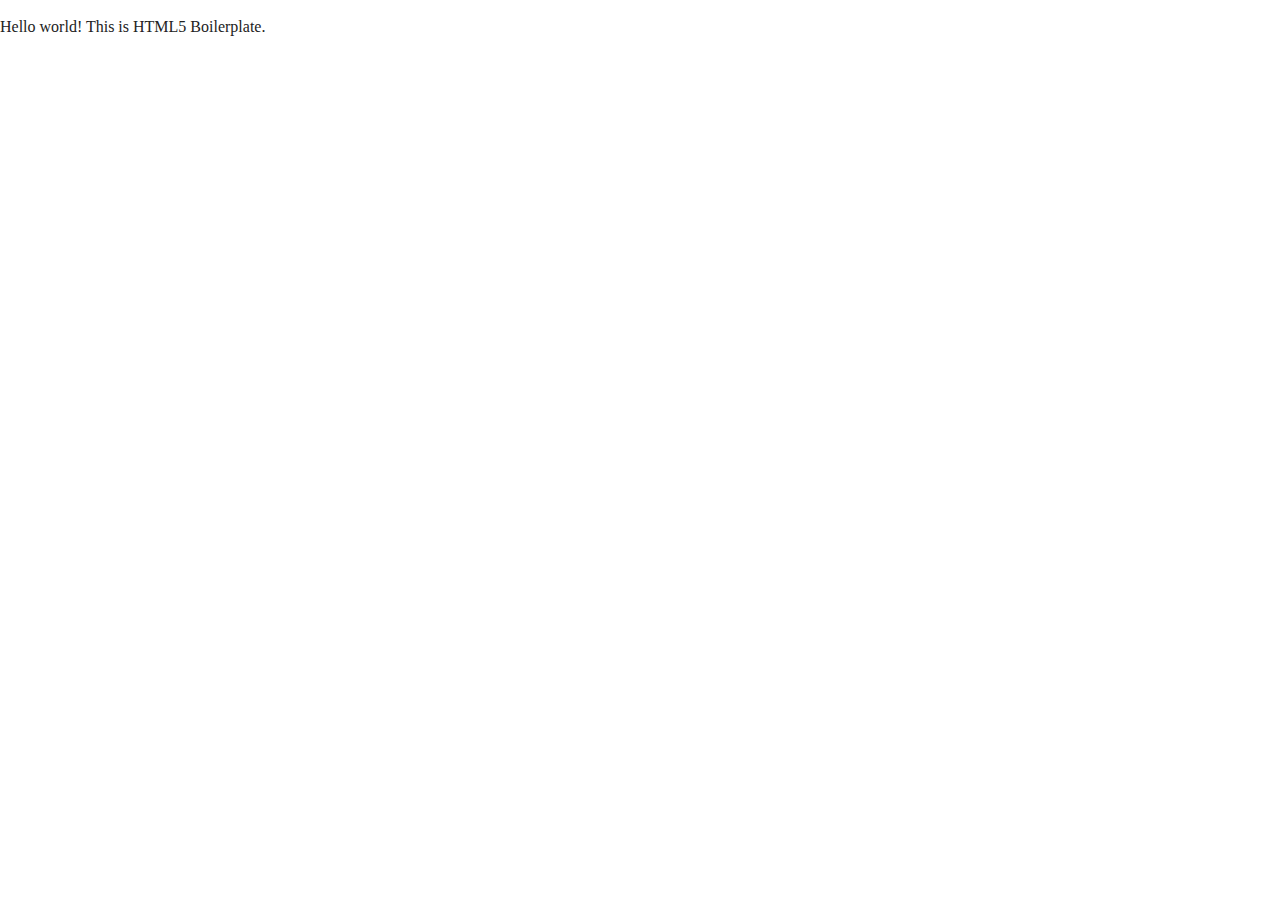
==== index.html @ b01b0949 "My Resposive Website project" ====
<!doctype html>
<html class="no-js" lang="">

<head>
  <meta charset="utf-8">
  <title></title>
  <meta name="description" content="">
  <meta name="viewport" content="width=device-width, initial-scale=1">

  <meta property="og:title" content="">
  <meta property="og:type" content="">
  <meta property="og:url" content="">
  <meta property="og:image" content="">

  <link rel="manifest" href="site.webmanifest">
  <link rel="apple-touch-icon" href="icon.png">
  <!-- Place favicon.ico in the root directory -->

  <link rel="stylesheet" href="css/normalize.css">
  <link rel="stylesheet" href="css/main.css">

  <meta name="theme-color" content="#fafafa">
</head>

<body>

  <!-- Add your site or application content here -->
  <p>Hello world! This is HTML5 Boilerplate.</p>
  <script src="js/vendor/modernizr-3.11.2.min.js"></script>
  <script src="js/plugins.js"></script>
  <script src="js/main.js"></script>

  <!-- Google Analytics: change UA-XXXXX-Y to be your site's ID. -->
  <script>
    window.ga = function () { ga.q.push(arguments) }; ga.q = []; ga.l = +new Date;
    ga('create', 'UA-XXXXX-Y', 'auto'); ga('set', 'anonymizeIp', true); ga('set', 'transport', 'beacon'); ga('send', 'pageview')
  </script>
  <script src="https://www.google-analytics.com/analytics.js" async></script>
</body>

</html>
---- css/main.css ----
/*! HTML5 Boilerplate v8.0.0 | MIT License | https://html5boilerplate.com/ */

/* main.css 2.1.0 | MIT License | https://github.com/h5bp/main.css#readme */
/*
 * What follows is the result of much research on cross-browser styling.
 * Credit left inline and big thanks to Nicolas Gallagher, Jonathan Neal,
 * Kroc Camen, and the H5BP dev community and team.
 */

/* ==========================================================================
   Base styles: opinionated defaults
   ========================================================================== */

html {
  color: #222;
  font-size: 1em;
  line-height: 1.4;
}

/*
 * Remove text-shadow in selection highlight:
 * https://twitter.com/miketaylr/status/12228805301
 *
 * Vendor-prefixed and regular ::selection selectors cannot be combined:
 * https://stackoverflow.com/a/16982510/7133471
 *
 * Customize the background color to match your design.
 */

::-moz-selection {
  background: #b3d4fc;
  text-shadow: none;
}

::selection {
  background: #b3d4fc;
  text-shadow: none;
}

/*
 * A better looking default horizontal rule
 */

hr {
  display: block;
  height: 1px;
  border: 0;
  border-top: 1px solid #ccc;
  margin: 1em 0;
  padding: 0;
}

/*
 * Remove the gap between audio, canvas, iframes,
 * images, videos and the bottom of their containers:
 * https://github.com/h5bp/html5-boilerplate/issues/440
 */

audio,
canvas,
iframe,
img,
svg,
video {
  vertical-align: middle;
}

/*
 * Remove default fieldset styles.
 */

fieldset {
  border: 0;
  margin: 0;
  padding: 0;
}

/*
 * Allow only vertical resizing of textareas.
 */

textarea {
  resize: vertical;
}

/* ==========================================================================
   Author's custom styles
   ========================================================================== */

/* ==========================================================================
   Helper classes
   ========================================================================== */

/*
 * Hide visually and from screen readers
 */

.hidden,
[hidden] {
  display: none !important;
}

/*
 * Hide only visually, but have it available for screen readers:
 * https://snook.ca/archives/html_and_css/hiding-content-for-accessibility
 *
 * 1. For long content, line feeds are not interpreted as spaces and small width
 *    causes content to wrap 1 word per line:
 *    https://medium.com/@jessebeach/beware-smushed-off-screen-accessible-text-5952a4c2cbfe
 */

.sr-only {
  border: 0;
  clip: rect(0, 0, 0, 0);
  height: 1px;
  margin: -1px;
  overflow: hidden;
  padding: 0;
  position: absolute;
  white-space: nowrap;
  width: 1px;
  /* 1 */
}

/*
 * Extends the .sr-only class to allow the element
 * to be focusable when navigated to via the keyboard:
 * https://www.drupal.org/node/897638
 */

.sr-only.focusable:active,
.sr-only.focusable:focus {
  clip: auto;
  height: auto;
  margin: 0;
  overflow: visible;
  position: static;
  white-space: inherit;
  width: auto;
}

/*
 * Hide visually and from screen readers, but maintain layout
 */

.invisible {
  visibility: hidden;
}

/*
 * Clearfix: contain floats
 *
 * For modern browsers
 * 1. The space content is one way to avoid an Opera bug when the
 *    `contenteditable` attribute is included anywhere else in the document.
 *    Otherwise it causes space to appear at the top and bottom of elements
 *    that receive the `clearfix` class.
 * 2. The use of `table` rather than `block` is only necessary if using
 *    `:before` to contain the top-margins of child elements.
 */

.clearfix::before,
.clearfix::after {
  content: " ";
  display: table;
}

.clearfix::after {
  clear: both;
}

/* ==========================================================================
   EXAMPLE Media Queries for Responsive Design.
   These examples override the primary ('mobile first') styles.
   Modify as content requires.
   ========================================================================== */

@media only screen and (min-width: 35em) {
  /* Style adjustments for viewports that meet the condition */
}

@media print,
  (-webkit-min-device-pixel-ratio: 1.25),
  (min-resolution: 1.25dppx),
  (min-resolution: 120dpi) {
  /* Style adjustments for high resolution devices */
}

/* ==========================================================================
   Print styles.
   Inlined to avoid the additional HTTP request:
   https://www.phpied.com/delay-loading-your-print-css/
   ========================================================================== */

@media print {
  *,
  *::before,
  *::after {
    background: #fff !important;
    color: #000 !important;
    /* Black prints faster */
    box-shadow: none !important;
    text-shadow: none !important;
  }

  a,
  a:visited {
    text-decoration: underline;
  }

  a[href]::after {
    content: " (" attr(href) ")";
  }

  abbr[title]::after {
    content: " (" attr(title) ")";
  }

  /*
   * Don't show links that are fragment identifiers,
   * or use the `javascript:` pseudo protocol
   */
  a[href^="#"]::after,
  a[href^="javascript:"]::after {
    content: "";
  }

  pre {
    white-space: pre-wrap !important;
  }

  pre,
  blockquote {
    border: 1px solid #999;
    page-break-inside: avoid;
  }

  /*
   * Printing Tables:
   * https://web.archive.org/web/20180815150934/http://css-discuss.incutio.com/wiki/Printing_Tables
   */
  thead {
    display: table-header-group;
  }

  tr,
  img {
    page-break-inside: avoid;
  }

  p,
  h2,
  h3 {
    orphans: 3;
    widows: 3;
  }

  h2,
  h3 {
    page-break-after: avoid;
  }
}
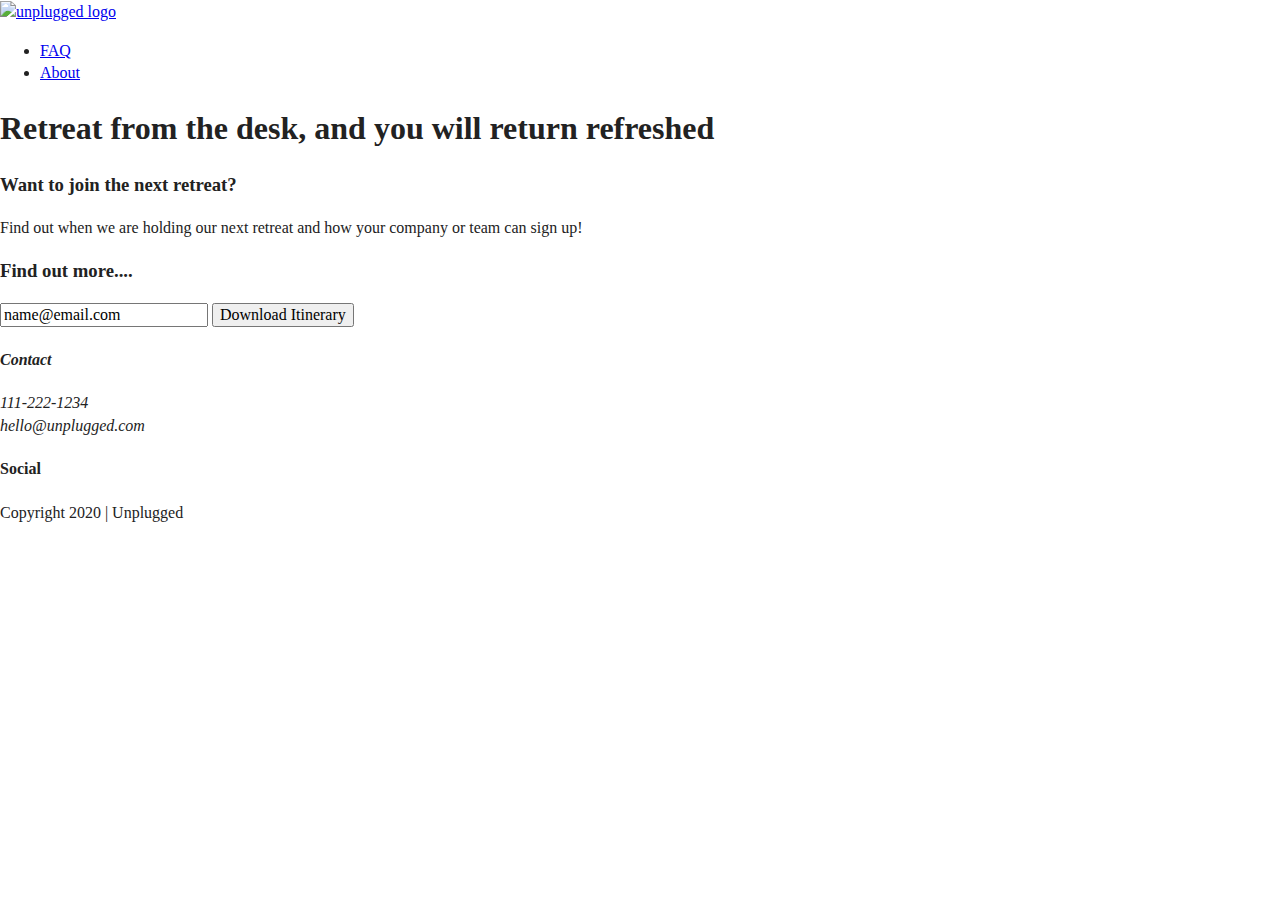
==== commit 0ac33005: "Coding my half of homepage project" ====
--- a/index.html
+++ b/index.html
@@ -25,7 +25,70 @@
 <body>
 
   <!-- Add your site or application content here -->
-  <p>Hello world! This is HTML5 Boilerplate.</p>
+<header>
+  <div class="content-wrapper">
+    <a href="#"><img src="" alt="unplugged logo"></a>
+    <div class="header-divider"></div> <!--Navigation Divider-->
+    <nav>
+      <ul>
+        <li><a href="faq/index.html" target="_blank">FAQ</a></li>
+        <li><a href="about/index.html" target="_blank">About</a></li>
+      </ul>
+    </nav>
+  </div>
+
+</header>
+
+<main> <!-- main wrapper-->
+
+  <section class="hero-area">
+    <div class="content-wrapper">
+      <h1>Retreat from the desk, and you will return refreshed</h1>
+    </div>
+  </section>
+
+    <aside>
+      <div class="content-wrapper">
+        <div class="form-description">
+          <h3>Want to join the next retreat?</h3>
+          <p>Find out when we are holding our next retreat and how your company or team can sign up!</p>
+        </div>
+        <div class="form">
+          <h3>Find out more....</h3>
+          <input type="text" name="" value="name@email.com">
+          <input type="button" value="Download Itinerary">
+        </div>
+      </div>
+
+    </aside>
+  
+</main>
+
+<footer>
+  <div class="content-wrapper">
+    <div class="footer-content">
+      <address class="contact">
+        <h4>Contact</h4>
+        <p>111-222-1234<br>hello@unplugged.com</p>
+      </address>
+      <div class="social">
+        <h4>Social</h4>
+        <div class="social-icons">
+          <p><a href="https://www.facebook.com/yoursite" target="_blank"></a></p>
+          <p><a href="https://www.twitter.com/yoursite" target="_blank"></a></p>
+          <p><a href="https://www.instagram.com/yoursite" target="_blank"></a></p>          
+                <!--other social links here-->
+        </div>
+      </div>
+    </div> <!--footer contents ends-->
+  </div> <!--footer content-wrapper ends-->
+
+  <div class="copyright">
+    <p>Copyright 2020 | Unplugged</p>
+  </div>
+
+</footer>
+  
   <script src="js/vendor/modernizr-3.11.2.min.js"></script>
   <script src="js/plugins.js"></script>
   <script src="js/main.js"></script>
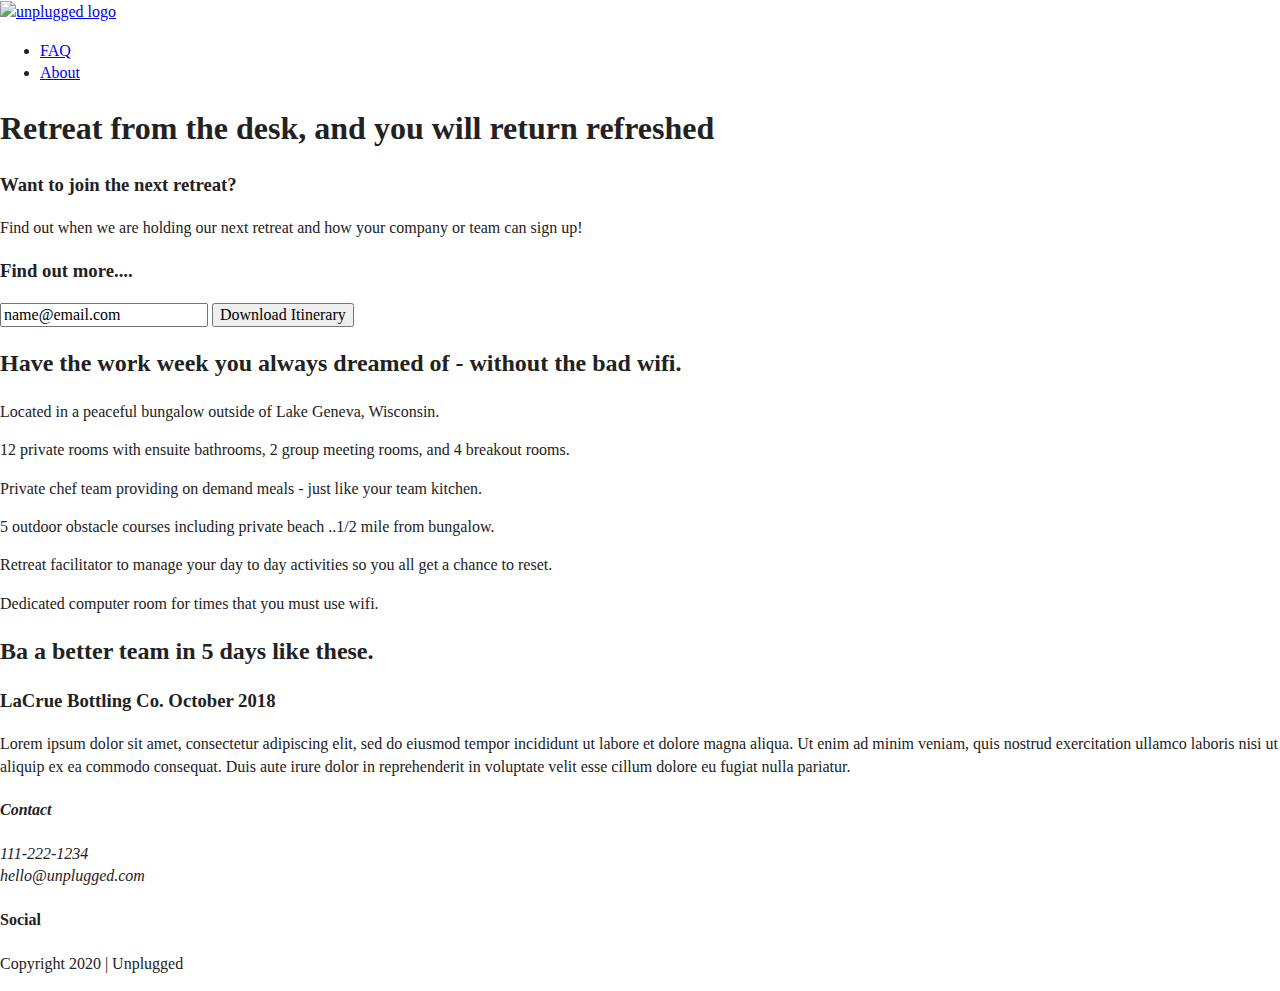
==== commit cc773bb9: "Completing coding html homepage" ====
--- a/index.html
+++ b/index.html
@@ -59,10 +59,67 @@
           <input type="button" value="Download Itinerary">
         </div>
       </div>
+    </aside>
+         <!--add features contents here-->
+    <section class="features">
+      <div class="content-wrapper">
+        <h2>Have the work week you always dreamed of - without the bad wifi.</h2>
+        <div class="features-items">
+          <article>
+            <p class="fontawesome-icon"></p>
+            <p class="features-item-description">
+              Located in a peaceful bungalow outside of Lake Geneva, Wisconsin.
+            </p>
+          </article>
+          <article>
+            <p class="fontawesome-icon"></p>
+            <p class="features-item-description">
+              12 private rooms with ensuite bathrooms, 2 group meeting rooms, and 4 breakout rooms.
+            </p>
+          </article>
+          <article>
+            <p class="fontawesome-icon"></p>
+            <p class="features-item-description">
+              Private chef team providing on demand meals - just like your team kitchen.
+            </p>
+          </article>
+          <article>
+            <p class="fontawesome-icon"></p>
+            <p class="features-item-description">
+              5 outdoor obstacle courses including private beach ..1/2 mile from bungalow.
+            </p>
+          </article>
+          <article>
+            <p class="fontawesome-icon"></p>
+            <p class="features-item-description">
+              Retreat facilitator to manage your day to day activities so you all get a chance to reset.
+            </p>
+          </article>
+          <article>
+            <p class="fontawesome-icon"></p>
+            <p class="features-item-description">
+              Dedicated computer room for times that you must use wifi.
+            </p>
+          </article>
+        </div>
+      </div>
+    </section>
 
-    </aside>
+    <section class="reviews">
+      <div class="content-wrapper">
+        <h2>Ba a better team in 5 days like these.</h2>
+        <article>
+          <div>
+            <h3>LaCrue Bottling Co. October 2018</h3>
+            <p>
+              Lorem ipsum dolor sit amet, consectetur adipiscing elit, sed do eiusmod tempor incididunt ut labore et dolore magna aliqua. Ut enim ad minim veniam, quis nostrud exercitation ullamco laboris nisi ut aliquip ex ea commodo consequat. Duis aute irure dolor in reprehenderit in voluptate velit esse cillum dolore eu fugiat nulla pariatur.
+            </p>
+          </div>
+        </article>
+      </div>
+    </section>
   
-</main>
+</main> <!--End of Main Wrapper-->
 
 <footer>
   <div class="content-wrapper">
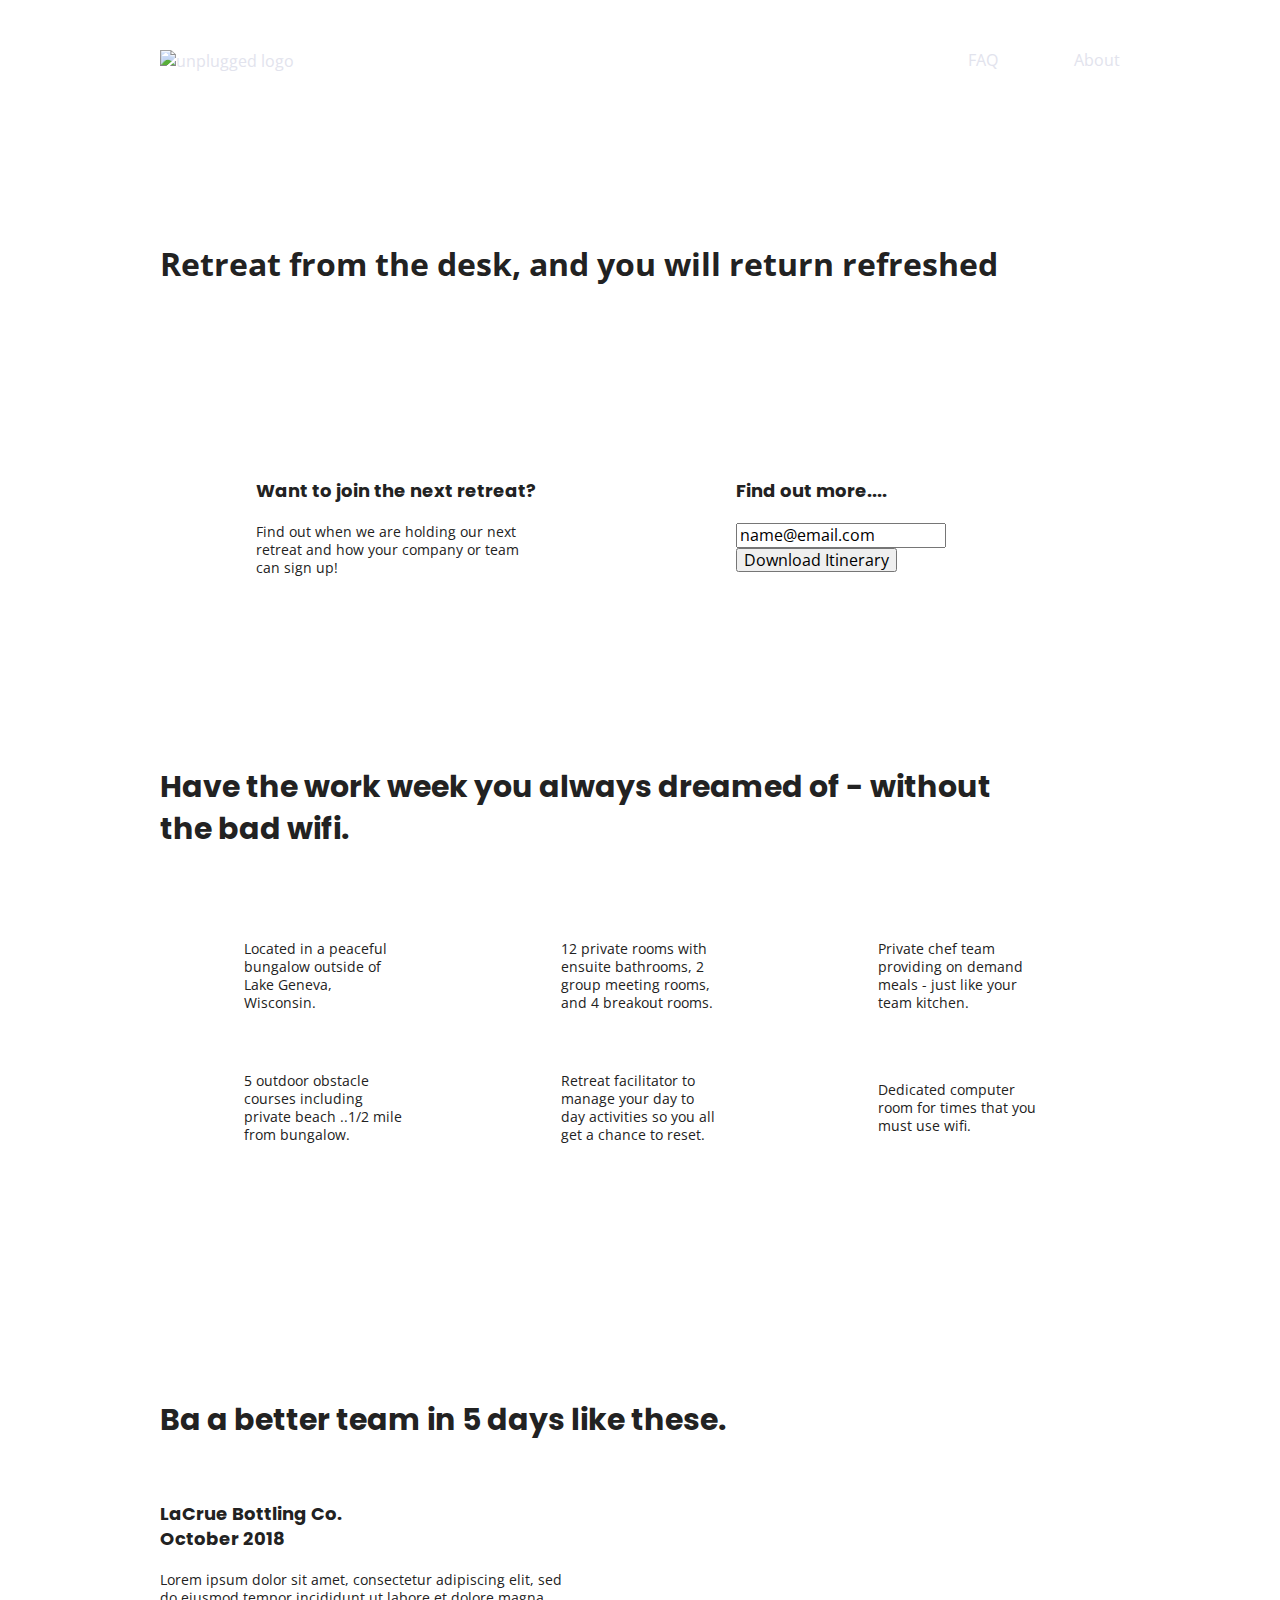
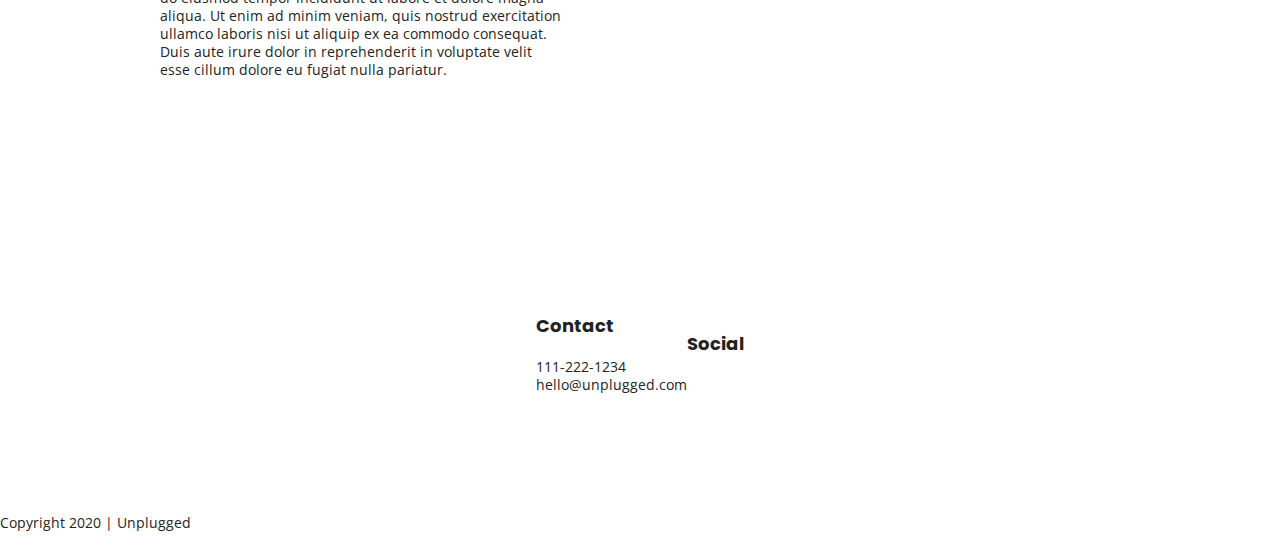
==== commit be1bedae: "Implementing general styles in css" ====
--- a/index.html
+++ b/index.html
@@ -18,6 +18,8 @@
 
   <link rel="stylesheet" href="css/normalize.css">
   <link rel="stylesheet" href="css/main.css">
+  <!-- Google Fonts -->
+  <link href="https://fonts.googleapis.com/css?family=Open+Sans:400,700|Poppins:500,700" rel="stylesheet">
 
   <meta name="theme-color" content="#fafafa">
 </head>
--- a/css/main.css
+++ b/css/main.css
@@ -86,7 +86,234 @@
 /* ==========================================================================
    Author's custom styles
    ========================================================================== */
-
+   /* General Styles */
+ 
+html {
+	font-size: 16px;
+}
+ 
+body {
+  font-size: 1em;
+  font-family: 'Open Sans', sans-serif;
+  text-align: left;
+}
+ 
+ul, 
+ol {
+  list-style-type: none;
+}
+ 
+a {
+  color: #e2e3ed;
+  text-decoration: none;
+}
+ 
+h2 {
+  font-family: 'Poppins', sans-serif;
+  font-size: 1.875em;
+}
+ 
+h3, 
+h4 {
+  font-family: 'Poppins', sans-serif;
+  margin: 20px 0;
+  font-size: 1.125em;
+}
+ 
+p {
+  font-size: .875em;
+  line-height: 1.285;
+}
+  
+address {
+ font-style: normal;
+}
+   .content-wrapper {
+     width: 90%;
+     margin: 50px 0;
+   }
+  /*------Base Header - Footer Styles-------*/
+  header,
+  footer {
+    display: flex;
+    justify-content: center;
+    align-items: center;
+    flex-flow: row wrap;
+  }
+  header {
+    padding: 15px 0;
+  }
+  
+  
+    /*Header styles */
+    
+  header .content-wrapper {
+    display: flex;
+    justify-content: center;
+    align-items: center;
+    flex-flow: row wrap;
+    margin: 0;
+  }
+  
+   .header-divider{
+    
+    width: 100%;
+    height: 1px;
+    margin: 10px 0 20px 0;
+  }
+
+ 
+  
+  header nav {
+    display: flex;
+    justify-content: space-around;
+    align-items: center;
+    flex-flow: row wrap;
+    width: 60%;
+
+  }
+
+  header nav ul{
+    display: flex;
+    justify-content: space-around;
+    width: 100%;
+    
+
+  }
+
+  footer {
+    flex-direction: column;
+  }
+  
+  footer p {
+    margin: 0;
+  }
+  
+  footer .content-wrapper {
+    width: 55%;
+    margin: 50px 0;
+  }
+  
+  footer .contact {
+    margin-bottom: 50px;
+  }
+  
+  footer .social-icons {
+    display: flex;
+    justify-content: space-around;
+    align-items: center;
+  }
+  
+  footer .social-icons p {
+    display: flex;
+    justify-content: center;
+    align-items: center;
+  }
+  
+  footer .copyright {
+    margin: 20px 0;
+  }
+
+  /*-------------Mobile Styles -Homepage -----------*/
+  /*Hero Area* (main)*/
+  .hero-area{
+    display: flex;
+    justify-content: center;
+    flex-flow: row wrap;
+  }
+/*Aside*/
+  
+  aside {
+    display: flex;
+    justify-content: center;
+    align-items: center;
+    flex-flow: row wrap;
+  }
+  /*Features*/
+.features{
+  display: flex;
+  justify-content: center;  
+  flex-flow: row wrap;
+}
+.features h2 {
+  margin-bottom: 60px;
+}
+
+.features article {
+  width: 63%;
+  margin: 30px 0;
+}
+.features .features-items{
+  display: flex;
+  justify-content: center;
+  align-items: center;
+  flex-flow: row wrap;
+}
+.features p {
+  margin: 0;
+}
+          /*Reviews*/
+.reviews{
+  display: flex;
+  justify-content: center;
+  align-items: center;
+  flex-flow: row wrap;
+}
+.reviews h2 {
+  margin-bottom: 40px;
+}
+
+.reviews h3 {
+  width: 55%;
+  margin: 20px 0;
+}
+  
+  /* ==========================================================================
+   About Page
+   ========================================================================== */
+
+.mission {
+  display: flex;
+  justify-content: center;
+  align-items: center;
+  flex-flow: row wrap;
+}
+
+.contact-section {
+  display: flex;
+  justify-content: center;
+  align-items: center;
+  flex-flow: row wrap;
+}
+.contact-content p {
+  margin: 0;
+}
+/* ==========================================================================
+   FAQ Page
+   ========================================================================== */
+
+.faq {
+  display: flex;
+  justify-content: center;
+  align-items: center;
+  flex-flow: row wrap;
+  width: 0%;
+}
+
+.faq .content-wrapper {
+  display: flex;
+  justify-content: center;
+  align-items: center;
+  flex-flow: row wrap;
+  margin: 50px 0 0 0 ;
+}
+.faq h2 {
+  margin-bottom: 40px;
+}
+
+.faq-content {
+  margin-bottom: 50px;
+}
 /* ==========================================================================
    Helper classes
    ========================================================================== */
@@ -175,16 +402,195 @@
    Modify as content requires.
    ========================================================================== */
 
-@media only screen and (min-width: 35em) {
-  /* Style adjustments for viewports that meet the condition */
-}
-
-@media print,
-  (-webkit-min-device-pixel-ratio: 1.25),
-  (min-resolution: 1.25dppx),
-  (min-resolution: 120dpi) {
-  /* Style adjustments for high resolution devices */
-}
+@media only screen and (min-width: 768px){
+  /*Tablet styles here*/
+  .content-wrapper {
+    max-width: 640px;
+    margin: 100px 0;
+}
+
+/* Header */
+
+header {
+   justify-content: space-around;
+   padding: 33px 0;
+}
+
+header .content-wrapper {
+    width:100%;
+    justify-content: space-between;
+}
+
+header nav {
+    width: 20%;
+    
+}
+
+header nav ul {
+  justify-content: space-between;
+}
+
+.header-divider {
+    display: none;
+}
+
+/* Hero Area */
+
+/* Aside */
+aside .content-wrapper {
+    margin: 50px 0;
+    display: flex;
+    justify-content: center;
+    flex-flow: row wrap;
+}
+
+aside .content-wrapper .form-description,
+aside .content-wrapper .form {        
+    width: 40%;         
+    margin: 0;
+}
+
+/* Features */
+
+.features article {
+  display: flex;
+  justify-content: center;
+  align-items: center;
+  flex-flow: row wrap;
+  flex-basis: 50%;
+}
+
+.features .features-item-description {
+    width: 50%;
+}
+
+/* Reviews */
+.reviews article {
+  display: flex;
+  justify-content: space-between;
+}
+
+.reviews article div {
+    width: 49%;        
+}
+
+/* Footer */
+footer .content-wrapper {
+    width: 65%;
+    margin: 100px 0;
+}
+
+.footer-content {
+    display: flex;
+    justify-content: center;
+    align-items: center;
+}
+
+footer .contact {
+    margin-bottom: 0;
+}
+
+footer .copyright {
+    width:100%;
+ }
+
+/* ==========================================================================
+     About Page
+     ========================================================================== */
+  
+     .mission-content {
+      display: flex;
+      justify-content: space-between;
+      align-items: center;
+      padding-top: 20px
+    }
+  
+    .mission-content p {
+      width: 45%;
+    }
+  
+    .contact-section .content-wrapper h2 {
+      width: 80%;
+    }
+  
+    .contact-content {
+      display: flex;
+      justify-content: space-between;
+      align-items: flex-start;
+    }
+  
+    /* ==========================================================================
+     FAQ Page
+     ========================================================================== */
+  
+    .faq .content-wrapper {
+      justify-content: space-between;
+    }
+  
+    .faq-content {
+      flex-basis: 45%;
+    }
+  
+    .faq h2 {
+      width: 100%;
+    }
+  }
+
+
+
+@media only screen and (min-width: 1200px){
+  /*Desktop styles here*/
+  .content-wrapper {
+    max-width: 960px;
+}
+
+/* Hero */
+.hero-area h1 {
+   width: 60;
+}
+
+/* Aside */
+aside .content-wrapper {
+   justify-content:space-around;
+}
+
+aside .content-wrapper .form-description,
+aside .content-wrapper .form {
+   width:30%;
+}
+
+/* Features */
+.features h2 {
+   width: 90%;
+}
+
+.features article {
+   flex-basis: 33%;
+}
+
+/* Reviews */ 
+.reviews article div {
+   width: 42%;
+}
+
+
+/* ==========================================================================
+  About Page
+  ========================================================================== */
+
+  .mission h2,
+  .contact-section .content-wrapper h2 {
+      width: 95%;
+  }
+
+  /* ==========================================================================
+  FAQ Page
+  ========================================================================== */
+  .faq h2 {
+    width: 100%;
+  }
+}
+
 
 /* ==========================================================================
    Print styles.
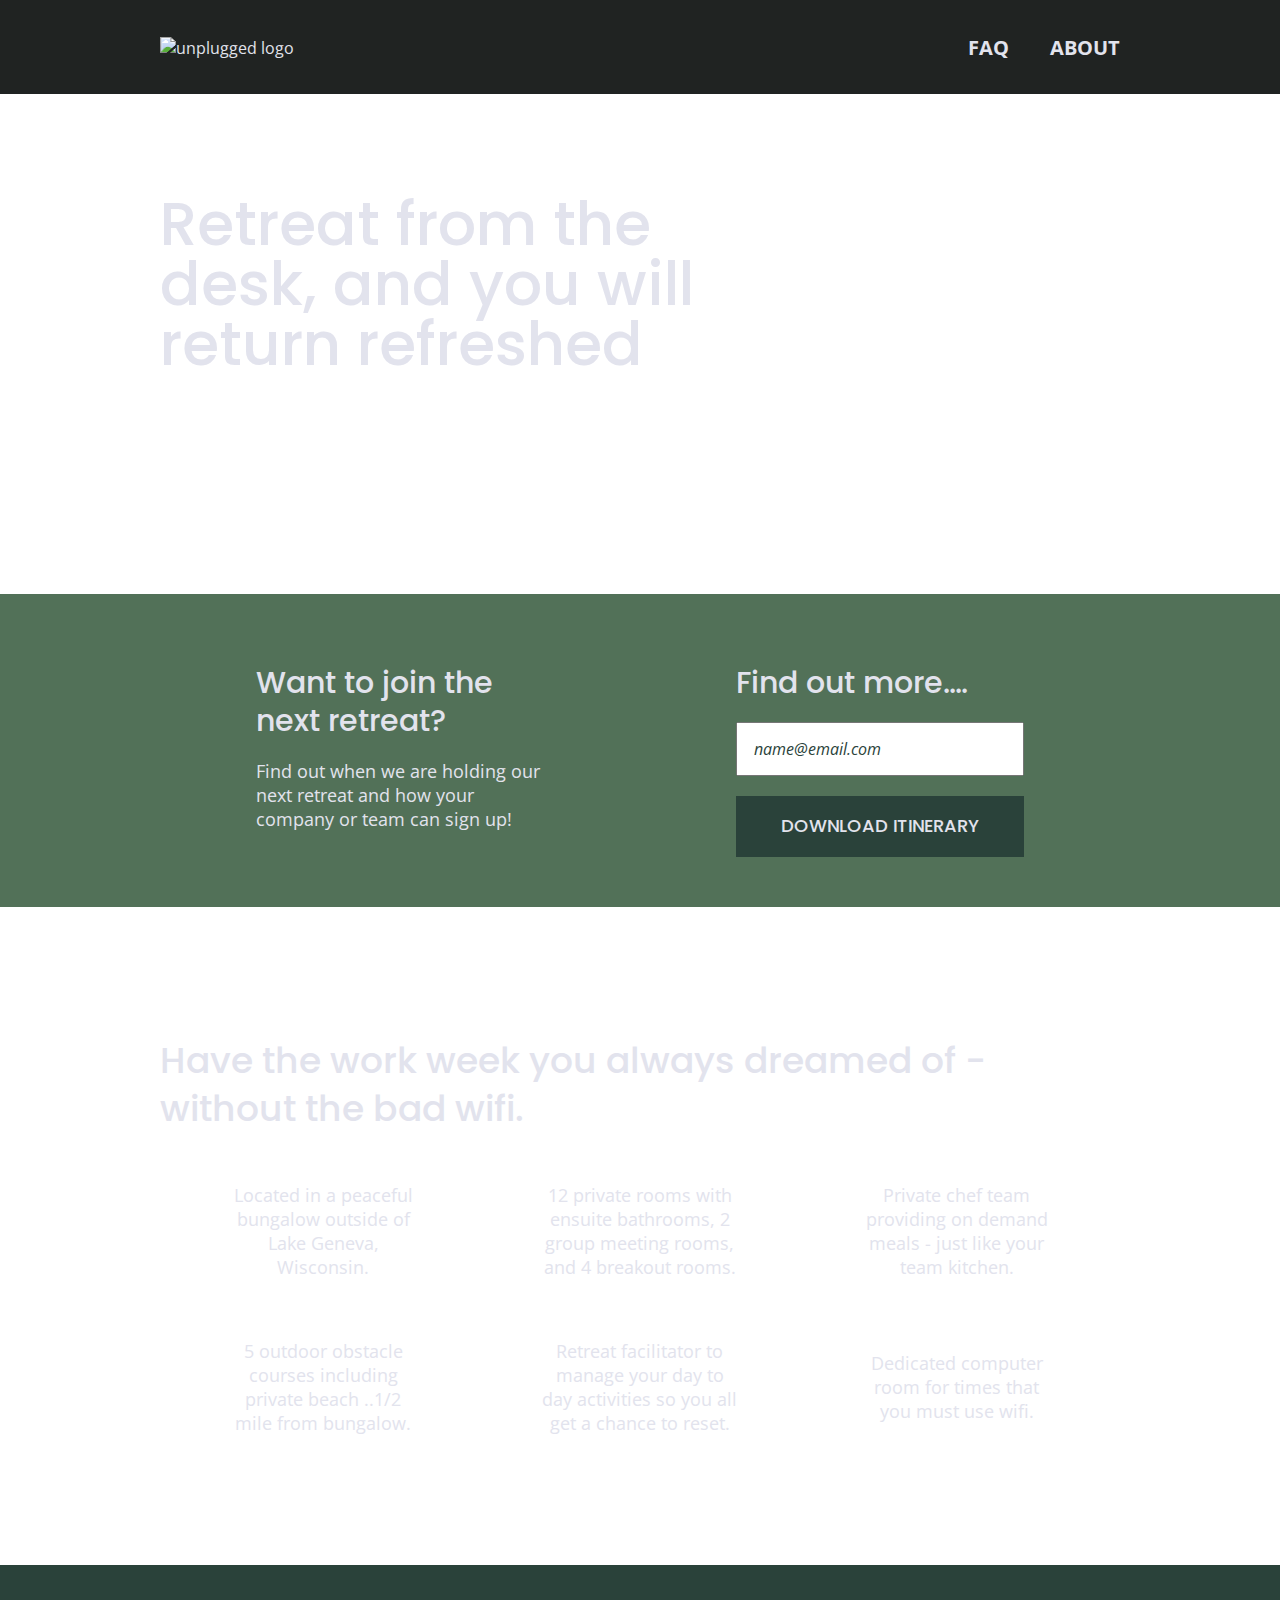
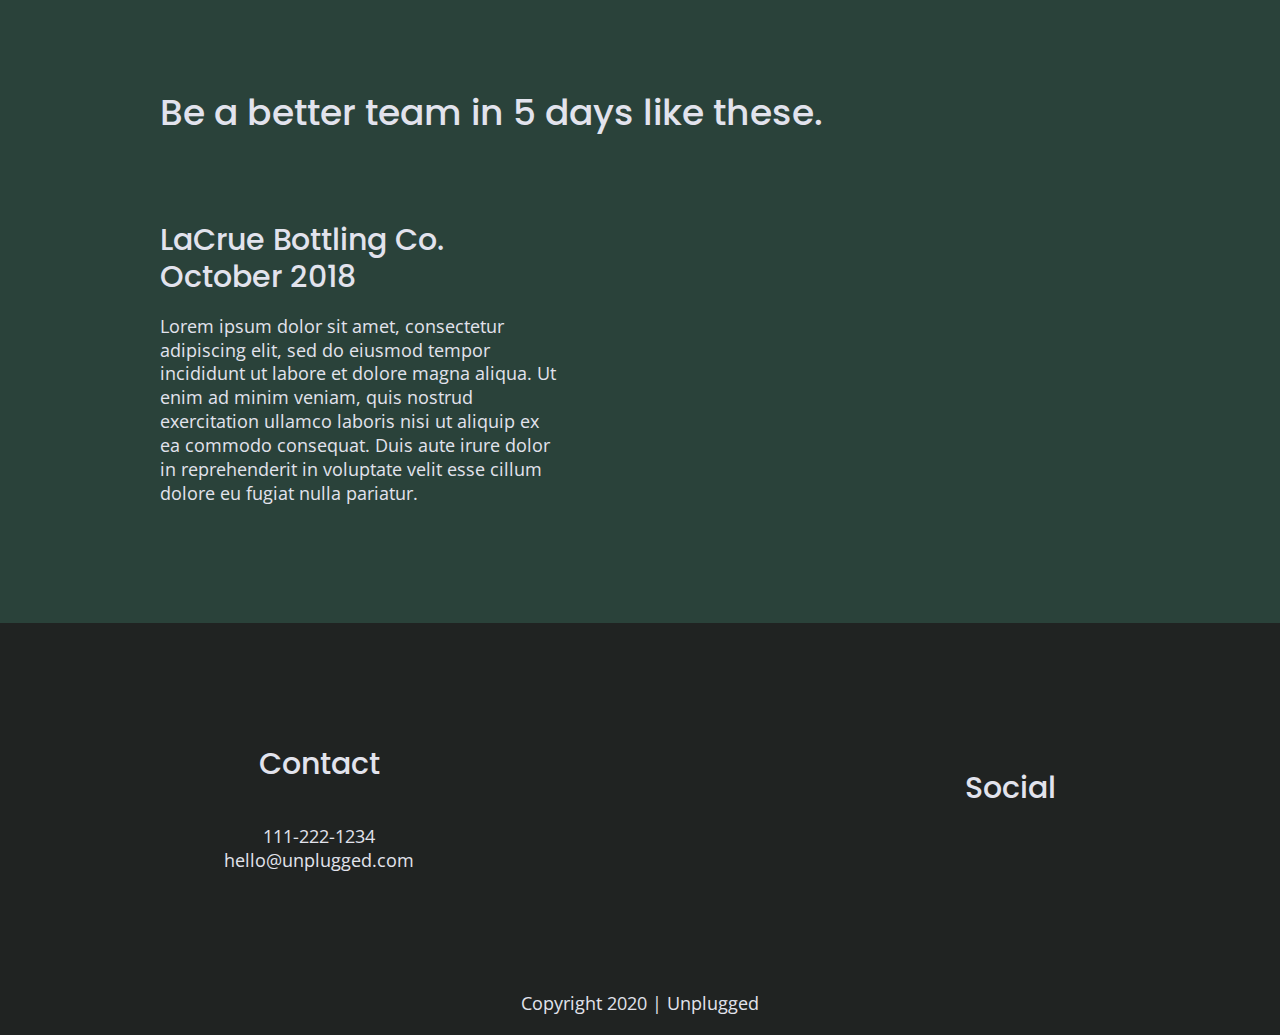
==== commit 36243d78: "Adjusting images and export photos using PhotoShop" ====
--- a/index.html
+++ b/index.html
@@ -109,7 +109,7 @@
 
     <section class="reviews">
       <div class="content-wrapper">
-        <h2>Ba a better team in 5 days like these.</h2>
+        <h2>Be a better team in 5 days like these.</h2>
         <article>
           <div>
             <h3>LaCrue Bottling Co. October 2018</h3>
--- a/css/main.css
+++ b/css/main.css
@@ -88,100 +88,108 @@
    ========================================================================== */
    /* General Styles */
  
-html {
-	font-size: 16px;
-}
- 
-body {
-  font-size: 1em;
-  font-family: 'Open Sans', sans-serif;
-  text-align: left;
-}
- 
-ul, 
-ol {
-  list-style-type: none;
-}
- 
-a {
-  color: #e2e3ed;
-  text-decoration: none;
-}
- 
-h2 {
-  font-family: 'Poppins', sans-serif;
-  font-size: 1.875em;
-}
- 
-h3, 
-h4 {
-  font-family: 'Poppins', sans-serif;
-  margin: 20px 0;
-  font-size: 1.125em;
-}
- 
-p {
-  font-size: .875em;
-  line-height: 1.285;
-}
-  
-address {
- font-style: normal;
-}
-   .content-wrapper {
-     width: 90%;
-     margin: 50px 0;
-   }
-  /*------Base Header - Footer Styles-------*/
+   html {
+    font-size: 16px;
+  }
+   
+  body {
+    font-size: 1em;
+    font-family: 'Open Sans', sans-serif;
+    color: #e2e3ed;
+    text-align: left;
+  }
+   
+  ul, 
+  ol {
+    list-style-type: none;
+  }
+   
+  a {
+    color: #e2e3ed;
+    text-decoration: none;
+  }
+   
+  h2 {
+    font-family: 'Poppins', sans-serif;
+    font-weight: 500;
+    font-size: 1.875em;
+  }
+   
+  h3, 
+  h4 {
+    font-family: 'Poppins', sans-serif;
+    font-weight: 500;
+    font-size: 1.125em;
+    margin: 20px 0;
+  }
+   
+  p {
+    font-size: .875em;
+    line-height: 1.285;
+  }
+   
+  address {
+   font-style: normal;
+  }
+   
+  .content-wrapper {
+    width: 90%;
+    margin: 50px 0;
+  }
+  
+  /* -------------------- Base Header - Footer Styles -------------------- */
+  
   header,
   footer {
-    display: flex;
-    justify-content: center;
-    align-items: center;
-    flex-flow: row wrap;
-  }
+    background-color: #202322;
+    display: flex;
+    justify-content: center;
+    align-items: center;
+    flex-flow: row wrap;
+  }
+  
   header {
     padding: 15px 0;
   }
   
-  
-    /*Header styles */
-    
   header .content-wrapper {
-    display: flex;
-    justify-content: center;
-    align-items: center;
-    flex-flow: row wrap;
     margin: 0;
-  }
-  
-   .header-divider{
-    
+    display: flex;
+    justify-content: center;
+    align-items: center;
+    flex-flow: row wrap;
+  }
+  
+  .header-divider {
+    background: #3a3a3a; 
+    height: 1px;
     width: 100%;
-    height: 1px;
     margin: 10px 0 20px 0;
   }
-
- 
   
   header nav {
+    width: 60%;
+    font-size: 1.125em;
+    font-weight: 700;
+    text-transform: uppercase;
     display: flex;
     justify-content: space-around;
     align-items: center;
     flex-flow: row wrap;
-    width: 60%;
-
-  }
-
-  header nav ul{
+  }
+  
+  header nav ul {
+    width: 100%;
     display: flex;
     justify-content: space-around;
-    width: 100%;
-    
-
-  }
-
+  }
+  
+  header nav ul li {
+    font-size: 1.125em;
+  }
+  
   footer {
+    text-align: center;
     flex-direction: column;
   }
   
@@ -213,296 +221,403 @@
   footer .copyright {
     margin: 20px 0;
   }
-
-  /*-------------Mobile Styles -Homepage -----------*/
-  /*Hero Area* (main)*/
-  .hero-area{
-    display: flex;
-    justify-content: center;
-    flex-flow: row wrap;
-  }
-/*Aside*/
+  
+  /* -------------------- Mobile Styles - Homepage -------------------- */
+  
+  /* Hero Area */
+ 
+  .hero-area {
+    background: url(../img/unplugged-retreat.jpg);
+    background-size: cover;
+    background-position: center;
+    min-height: 500px;
+    display: flex;
+    justify-content: center;
+    flex-flow: row wrap;
+  }
+  
+  .hero-area h1 {
+    font-size: 2.25em;
+    font-family: 'Poppins', Helvetica, Arial, sans-serif;
+    font-weight: 500; 
+    line-height: 1.2; 
+  }
+  
+  /* Aside */
   
   aside {
-    display: flex;
-    justify-content: center;
-    align-items: center;
-    flex-flow: row wrap;
-  }
-  /*Features*/
-.features{
-  display: flex;
-  justify-content: center;  
-  flex-flow: row wrap;
-}
-.features h2 {
-  margin-bottom: 60px;
-}
-
-.features article {
-  width: 63%;
-  margin: 30px 0;
-}
-.features .features-items{
-  display: flex;
-  justify-content: center;
-  align-items: center;
-  flex-flow: row wrap;
-}
-.features p {
-  margin: 0;
-}
-          /*Reviews*/
-.reviews{
-  display: flex;
-  justify-content: center;
-  align-items: center;
-  flex-flow: row wrap;
-}
-.reviews h2 {
-  margin-bottom: 40px;
-}
-
-.reviews h3 {
-  width: 55%;
-  margin: 20px 0;
-}
+    background-color: #527158;
+    display: flex;
+    justify-content: center;
+    align-items: center;
+    flex-flow: row wrap;
+  }
+  
+  aside .form{
+    margin-top: 30px;
+  }
+  
+  input[type=text] {
+    box-sizing: border-box;
+    width: 100%;
+    color: #2a423a;
+    font-style: italic;
+    padding: 1em;
+  }
+  
+  input[type=button] {
+    width: 100%;
+    padding: 20px 0;
+    margin-top: 20px;
+    background-color: #2a423a;
+    font-family: 'Poppins', Helvetica, Arial, sans-serif;
+    font-weight: 500;
+    font-size: 1.125em;
+    color: #e2e3ed;
+    border: none;
+    text-align: center;
+    text-transform: uppercase;
+  }
+  
+  /* Features */
+  
+  .features {
+    background: url('../img/unplugged-retreat-features.jpg');
+    background-size: cover;
+    background-position: center;
+    display: flex;
+    justify-content: center;
+    flex-flow: row wrap;
+  }
+  
+  .features h2 {
+    margin-bottom: 60px;
+  }
+  
+  .features article {
+    width: 63%;
+    margin: 30px 0;
+  }
+  
+  .features .features-items {
+    display: flex;
+    justify-content: center;
+    align-items: center;
+    flex-flow: row wrap;
+  }
+  
+  .features p {
+    text-align: center;
+    margin: 0;
+  }
+  
+  /* Reviews */
+  
+  .reviews {
+    background-color: #2a423a;
+    display: flex;
+    justify-content: center;
+    flex-flow: row wrap;
+  }
+  
+  .reviews h2 {
+    margin-bottom: 40px;
+    line-height: 1;
+  }
+  
+  .reviews h3 {
+    width: 55%;
+    margin: 20px 0;
+  }
   
   /* ==========================================================================
-   About Page
-   ========================================================================== */
-
-.mission {
-  display: flex;
-  justify-content: center;
-  align-items: center;
-  flex-flow: row wrap;
-}
-
-.contact-section {
-  display: flex;
-  justify-content: center;
-  align-items: center;
-  flex-flow: row wrap;
-}
-.contact-content p {
-  margin: 0;
-}
-/* ==========================================================================
-   FAQ Page
-   ========================================================================== */
-
-.faq {
-  display: flex;
-  justify-content: center;
-  align-items: center;
-  flex-flow: row wrap;
-  width: 0%;
-}
-
-.faq .content-wrapper {
-  display: flex;
-  justify-content: center;
-  align-items: center;
-  flex-flow: row wrap;
-  margin: 50px 0 0 0 ;
-}
-.faq h2 {
-  margin-bottom: 40px;
-}
-
-.faq-content {
-  margin-bottom: 50px;
-}
-/* ==========================================================================
-   Helper classes
-   ========================================================================== */
-
-/*
- * Hide visually and from screen readers
- */
-
-.hidden,
-[hidden] {
-  display: none !important;
-}
-
-/*
- * Hide only visually, but have it available for screen readers:
- * https://snook.ca/archives/html_and_css/hiding-content-for-accessibility
- *
- * 1. For long content, line feeds are not interpreted as spaces and small width
- *    causes content to wrap 1 word per line:
- *    https://medium.com/@jessebeach/beware-smushed-off-screen-accessible-text-5952a4c2cbfe
- */
-
-.sr-only {
-  border: 0;
-  clip: rect(0, 0, 0, 0);
-  height: 1px;
-  margin: -1px;
-  overflow: hidden;
-  padding: 0;
-  position: absolute;
-  white-space: nowrap;
-  width: 1px;
-  /* 1 */
-}
-
-/*
- * Extends the .sr-only class to allow the element
- * to be focusable when navigated to via the keyboard:
- * https://www.drupal.org/node/897638
- */
-
-.sr-only.focusable:active,
-.sr-only.focusable:focus {
-  clip: auto;
-  height: auto;
-  margin: 0;
-  overflow: visible;
-  position: static;
-  white-space: inherit;
-  width: auto;
-}
-
-/*
- * Hide visually and from screen readers, but maintain layout
- */
-
-.invisible {
-  visibility: hidden;
-}
-
-/*
- * Clearfix: contain floats
- *
- * For modern browsers
- * 1. The space content is one way to avoid an Opera bug when the
- *    `contenteditable` attribute is included anywhere else in the document.
- *    Otherwise it causes space to appear at the top and bottom of elements
- *    that receive the `clearfix` class.
- * 2. The use of `table` rather than `block` is only necessary if using
- *    `:before` to contain the top-margins of child elements.
- */
-
-.clearfix::before,
-.clearfix::after {
-  content: " ";
-  display: table;
-}
-
-.clearfix::after {
-  clear: both;
-}
-
-/* ==========================================================================
-   EXAMPLE Media Queries for Responsive Design.
-   These examples override the primary ('mobile first') styles.
-   Modify as content requires.
-   ========================================================================== */
-
-@media only screen and (min-width: 768px){
-  /*Tablet styles here*/
-  .content-wrapper {
-    max-width: 640px;
-    margin: 100px 0;
-}
-
-/* Header */
-
-header {
-   justify-content: space-around;
-   padding: 33px 0;
-}
-
-header .content-wrapper {
-    width:100%;
-    justify-content: space-between;
-}
-
-header nav {
-    width: 20%;
-    
-}
-
-header nav ul {
-  justify-content: space-between;
-}
-
-.header-divider {
-    display: none;
-}
-
-/* Hero Area */
-
-/* Aside */
-aside .content-wrapper {
-    margin: 50px 0;
-    display: flex;
-    justify-content: center;
-    flex-flow: row wrap;
-}
-
-aside .content-wrapper .form-description,
-aside .content-wrapper .form {        
-    width: 40%;         
-    margin: 0;
-}
-
-/* Features */
-
-.features article {
-  display: flex;
-  justify-content: center;
-  align-items: center;
-  flex-flow: row wrap;
-  flex-basis: 50%;
-}
-
-.features .features-item-description {
-    width: 50%;
-}
-
-/* Reviews */
-.reviews article {
-  display: flex;
-  justify-content: space-between;
-}
-
-.reviews article div {
-    width: 49%;        
-}
-
-/* Footer */
-footer .content-wrapper {
-    width: 65%;
-    margin: 100px 0;
-}
-
-.footer-content {
-    display: flex;
-    justify-content: center;
-    align-items: center;
-}
-
-footer .contact {
-    margin-bottom: 0;
-}
-
-footer .copyright {
-    width:100%;
- }
-
-/* ==========================================================================
      About Page
      ========================================================================== */
   
-     .mission-content {
+  .mission {
+    background-color: #527158;
+    display: flex;
+    justify-content: center;
+    align-items: center;
+    flex-flow: row wrap;
+  }
+  
+  .contact-section {
+    background-color: #2a423a;
+    display: flex;
+    justify-content: center;
+    align-items: center;
+    flex-flow: row wrap;
+  }
+  
+  .contact-content p {
+    margin: 0;
+  }
+  
+  /* ==========================================================================
+     FAQ Page
+     ========================================================================== */
+  
+  .faq {
+    background-color: #527158;
+    display: flex;
+    justify-content: center;
+    align-items: center;
+    flex-flow: row wrap;
+  }
+  
+  .faq .content-wrapper {
+    margin: 50px 0 0 0;
+    display: flex;
+    justify-content: center;
+    align-items: center;
+    flex-flow: row wrap;
+  }
+  
+  .faq h2 {
+    margin-bottom: 40px;
+    line-height: 1;
+  }
+  
+  .faq-content {
+    margin-bottom: 50px;
+  }
+  
+  .faq-content h4 {
+    line-height: 1.333;
+  }
+  
+  /* ==========================================================================
+     Helper classes
+     ========================================================================== */
+  
+  /*
+   * Hide visually and from screen readers
+   */
+  
+  .hidden {
+    display: none !important;
+  }
+  
+  /*
+   * Hide only visually, but have it available for screen readers:
+   * https://snook.ca/archives/html_and_css/hiding-content-for-accessibility
+   *
+   * 1. For long content, line feeds are not interpreted as spaces and small width
+   *    causes content to wrap 1 word per line:
+   *    https://medium.com/@jessebeach/beware-smushed-off-screen-accessible-text-5952a4c2cbfe
+   */
+  
+  .visuallyhidden {
+    border: 0;
+    clip: rect(0 0 0 0);
+    height: 1px;
+    margin: -1px;
+    overflow: hidden;
+    padding: 0;
+    position: absolute;
+    width: 1px;
+    white-space: nowrap;
+    /* 1 */
+  }
+  
+  /*
+   * Extends the .visuallyhidden class to allow the element
+   * to be focusable when navigated to via the keyboard:
+   * https://www.drupal.org/node/897638
+   */
+  
+  .visuallyhidden.focusable:active,
+  .visuallyhidden.focusable:focus {
+    clip: auto;
+    height: auto;
+    margin: 0;
+    overflow: visible;
+    position: static;
+    width: auto;
+    white-space: inherit;
+  }
+  
+  /*
+   * Hide visually and from screen readers, but maintain layout
+   */
+  
+  .invisible {
+    visibility: hidden;
+  }
+  
+  /*
+   * Clearfix: contain floats
+   *
+   * For modern browsers
+   * 1. The space content is one way to avoid an Opera bug when the
+   *    `contenteditable` attribute is included anywhere else in the document.
+   *    Otherwise it causes space to appear at the top and bottom of elements
+   *    that receive the `clearfix` class.
+   * 2. The use of `table` rather than `block` is only necessary if using
+   *    `:before` to contain the top-margins of child elements.
+   */
+  
+  .clearfix:before,
+  .clearfix:after {
+    content: " ";
+    /* 1 */
+    display: table;
+    /* 2 */
+  }
+  
+  .clearfix:after {
+    clear: both;
+  }
+  
+  /* ==========================================================================
+     EXAMPLE Media Queries for Responsive Design.
+     These examples override the primary ('mobile first') styles.
+     Modify as content requires.
+     ========================================================================== */
+  
+  @media only screen and (min-width:768px) {
+    /*Tablet styles here*/
+  
+    /* General styles */
+    .content-wrapper {
+      max-width: 640px;
+      margin: 100px 0;
+    }
+        
+    h2 {
+      font-size: 2.25em;
+      line-height: 1.333;
+  }
+  
+  h3 {
+      font-size: 1.5em;
+      line-height: 1.25;
+  }
+  
+    /* Header */
+    header {
+      justify-content: space-around;
+      padding: 33px 0;
+    }
+  
+    header .content-wrapper {
+      width: 100%;
+      justify-content: space-between;
+    }
+  
+    header figure {
+      width: 30%;
+    }
+  
+    header nav {
+      width: 20%;
+    }
+  
+    header nav ul {
+      justify-content: space-between;
+    }
+  
+    .header-divider {
+      display: none;
+    }
+    /* Hero Area */
+  
+    .hero-area h1 {
+      font-size: 3em;
+      line-height: 1;
+      margin: 0;
+  }
+  
+    /* Aside */
+    aside .content-wrapper {
+      margin: 50px 0;
+      display: flex;
+      justify-content: space-between;
+      flex-flow: row wrap;
+    }
+  
+    aside .content-wrapper .form-description,
+    aside .content-wrapper .form {
+      width: 40%;
+      margin: 0;
+    }
+  
+    /* Features */
+  
+    .features h2 {
+      margin-bottom: 20px;
+    }
+  
+    .features article {
+      display: flex;
+      justify-content: center;
+      align-items: center;
+      flex-flow: column wrap;
+      flex-basis: 50%;
+    }
+    
+    .features .features-item-description {
+      width: 62%;
+    }
+  
+    /* Reviews */
+    .reviews article {
+      display: flex;
+      justify-content: space-between;
+    }
+  
+    .reviews h2 {
+      width: 85%;
+    }
+  
+    .reviews article div {
+      width: 49%;
+    }
+  
+    .reviews h3 {
+      width: 75%;
+      margin: 0;
+  }
+    /* Footer */
+    footer .content-wrapper {
+      width: 65%;
+      margin: 100px 0;
+    }
+  
+    footer .footer-content {
       display: flex;
       justify-content: space-between;
       align-items: center;
-      padding-top: 20px
+      flex-direction: row;
+    }
+  
+    footer .contact {
+      margin-bottom: 0;
+    }
+  
+    footer h4 {
+      font-size: 1.5em;
+      margin-bottom: 40px;
+    }
+  
+    footer p {
+        line-height: 1.285;
+    }
+  
+    footer .copyright {
+      width: 100%;
+    }
+  
+    /* ==========================================================================
+     About Page
+     ========================================================================== */
+  
+    .mission-content {
+      display: flex;
+      justify-content: space-between;
+      align-items: center;
+      padding-top: 20px;
     }
   
     .mission-content p {
@@ -519,6 +634,10 @@
       align-items: flex-start;
     }
   
+    .contact-content h4 {
+      font-size: 1.5em;
+    }
+  
     /* ==========================================================================
      FAQ Page
      ========================================================================== */
@@ -534,136 +653,173 @@
     .faq h2 {
       width: 100%;
     }
-  }
-
-
-
-@media only screen and (min-width: 1200px){
-  /*Desktop styles here*/
-  .content-wrapper {
-    max-width: 960px;
-}
-
-/* Hero */
-.hero-area h1 {
-   width: 60;
-}
-
-/* Aside */
-aside .content-wrapper {
-   justify-content:space-around;
-}
-
-aside .content-wrapper .form-description,
-aside .content-wrapper .form {
-   width:30%;
-}
-
-/* Features */
-.features h2 {
-   width: 90%;
-}
-
-.features article {
-   flex-basis: 33%;
-}
-
-/* Reviews */ 
-.reviews article div {
-   width: 42%;
-}
-
-
-/* ==========================================================================
-  About Page
-  ========================================================================== */
-
-  .mission h2,
-  .contact-section .content-wrapper h2 {
-      width: 95%;
-  }
-
+  
+    .faq h4,
+    .faq p {
+        font-size: .875em;
+        line-height: 1.125;
+    }
+  }
+  
+  @media only screen and (min-width:1200px) {
+    /*Desktop styles here*/
+  
+    header {
+      padding: 15px 0;
+    }
+  
+    .content-wrapper {
+      max-width: 960px;
+    }
+  
+    h2 {
+      font-size: 2.25em;
+    }
+  
+    h3,
+    h4 {
+        font-size: 1.875em;
+    }
+  
+    p {
+        font-size: 1.125em;
+        line-height: 1.333;
+    }
+    /* Hero */
+    .hero-area h1 {
+      font-size: 3.75em;
+      width: 60%;
+  }
+  
+    /* Aside */
+    aside .content-wrapper {
+      justify-content: space-around;
+    }
+  
+    aside .content-wrapper .form-description,
+    aside .content-wrapper .form {
+      width: 30%;
+    }
+  
+    .form-description p {
+      font-size: 1.125em;
+    }
+  
+    /* Features */
+  
+    .features h2 {
+      width: 90%;
+    }
+  
+    .features article {
+      flex-basis: 33%;
+    }
+    
+    /* Reviews */
+  
+    .reviews h2 {
+      padding-bottom: 50px; 
+    }
+    
+    .reviews article div {
+      width: 42%;
+    }
+  
+    footer h4 {
+      font-size: 1.875em;
+    }
+  
+    /* ==========================================================================
+    About Page
+    ========================================================================== */
+  
+    .mission h2,
+    .contact-section .content-wrapper h2 {
+        width: 95%;
+        font-size: 3em;
+    }
+  
+    .contact-content h4 {
+      font-size: 1.875em;
+    }
+  
+    /* ==========================================================================
+    FAQ Page
+    ========================================================================== */
+    .faq h2 {
+      width: 100%;
+      font-size: 3em;
+    }
+      
+    .faq h4,
+    .faq p {
+        font-size: 1.125em;
+        line-height: 1;
+    }
+  }
+  
   /* ==========================================================================
-  FAQ Page
-  ========================================================================== */
-  .faq h2 {
-    width: 100%;
-  }
-}
-
-
-/* ==========================================================================
-   Print styles.
-   Inlined to avoid the additional HTTP request:
-   https://www.phpied.com/delay-loading-your-print-css/
-   ========================================================================== */
-
-@media print {
-  *,
-  *::before,
-  *::after {
-    background: #fff !important;
-    color: #000 !important;
-    /* Black prints faster */
-    box-shadow: none !important;
-    text-shadow: none !important;
-  }
-
-  a,
-  a:visited {
-    text-decoration: underline;
-  }
-
-  a[href]::after {
-    content: " (" attr(href) ")";
-  }
-
-  abbr[title]::after {
-    content: " (" attr(title) ")";
-  }
-
-  /*
-   * Don't show links that are fragment identifiers,
-   * or use the `javascript:` pseudo protocol
-   */
-  a[href^="#"]::after,
-  a[href^="javascript:"]::after {
-    content: "";
-  }
-
-  pre {
-    white-space: pre-wrap !important;
-  }
-
-  pre,
-  blockquote {
-    border: 1px solid #999;
-    page-break-inside: avoid;
-  }
-
-  /*
-   * Printing Tables:
-   * https://web.archive.org/web/20180815150934/http://css-discuss.incutio.com/wiki/Printing_Tables
-   */
-  thead {
-    display: table-header-group;
-  }
-
-  tr,
-  img {
-    page-break-inside: avoid;
-  }
-
-  p,
-  h2,
-  h3 {
-    orphans: 3;
-    widows: 3;
-  }
-
-  h2,
-  h3 {
-    page-break-after: avoid;
-  }
-}
-
+     Print styles.
+     Inlined to avoid the additional HTTP request:
+     https://www.phpied.com/delay-loading-your-print-css/
+     ========================================================================== */
+  
+  @media print {
+    *,
+    *:before,
+    *:after {
+      background: transparent !important;
+      color: #000 !important;
+      /* Black prints faster */
+      -webkit-box-shadow: none !important;
+      box-shadow: none !important;
+      text-shadow: none !important;
+    }
+    a,
+    a:visited {
+      text-decoration: underline;
+    }
+    a[href]:after {
+      content: " (" attr(href) ")";
+    }
+    abbr[title]:after {
+      content: " (" attr(title) ")";
+    }
+    /*
+       * Don't show links that are fragment identifiers,
+       * or use the `javascript:` pseudo protocol
+       */
+    a[href^="#"]:after,
+    a[href^="javascript:"]:after {
+      content: "";
+    }
+    pre {
+      white-space: pre-wrap !important;
+    }
+    pre,
+    blockquote {
+      border: 1px solid #999;
+      page-break-inside: avoid;
+    }
+    /*
+       * Printing Tables:
+       * http://css-discuss.incutio.com/wiki/Printing_Tables
+       */
+    thead {
+      display: table-header-group;
+    }
+    tr,
+    img {
+      page-break-inside: avoid;
+    }
+    p,
+    h2,
+    h3 {
+      orphans: 3;
+      widows: 3;
+    }
+    h2,
+    h3 {
+      page-break-after: avoid;
+    }
+  }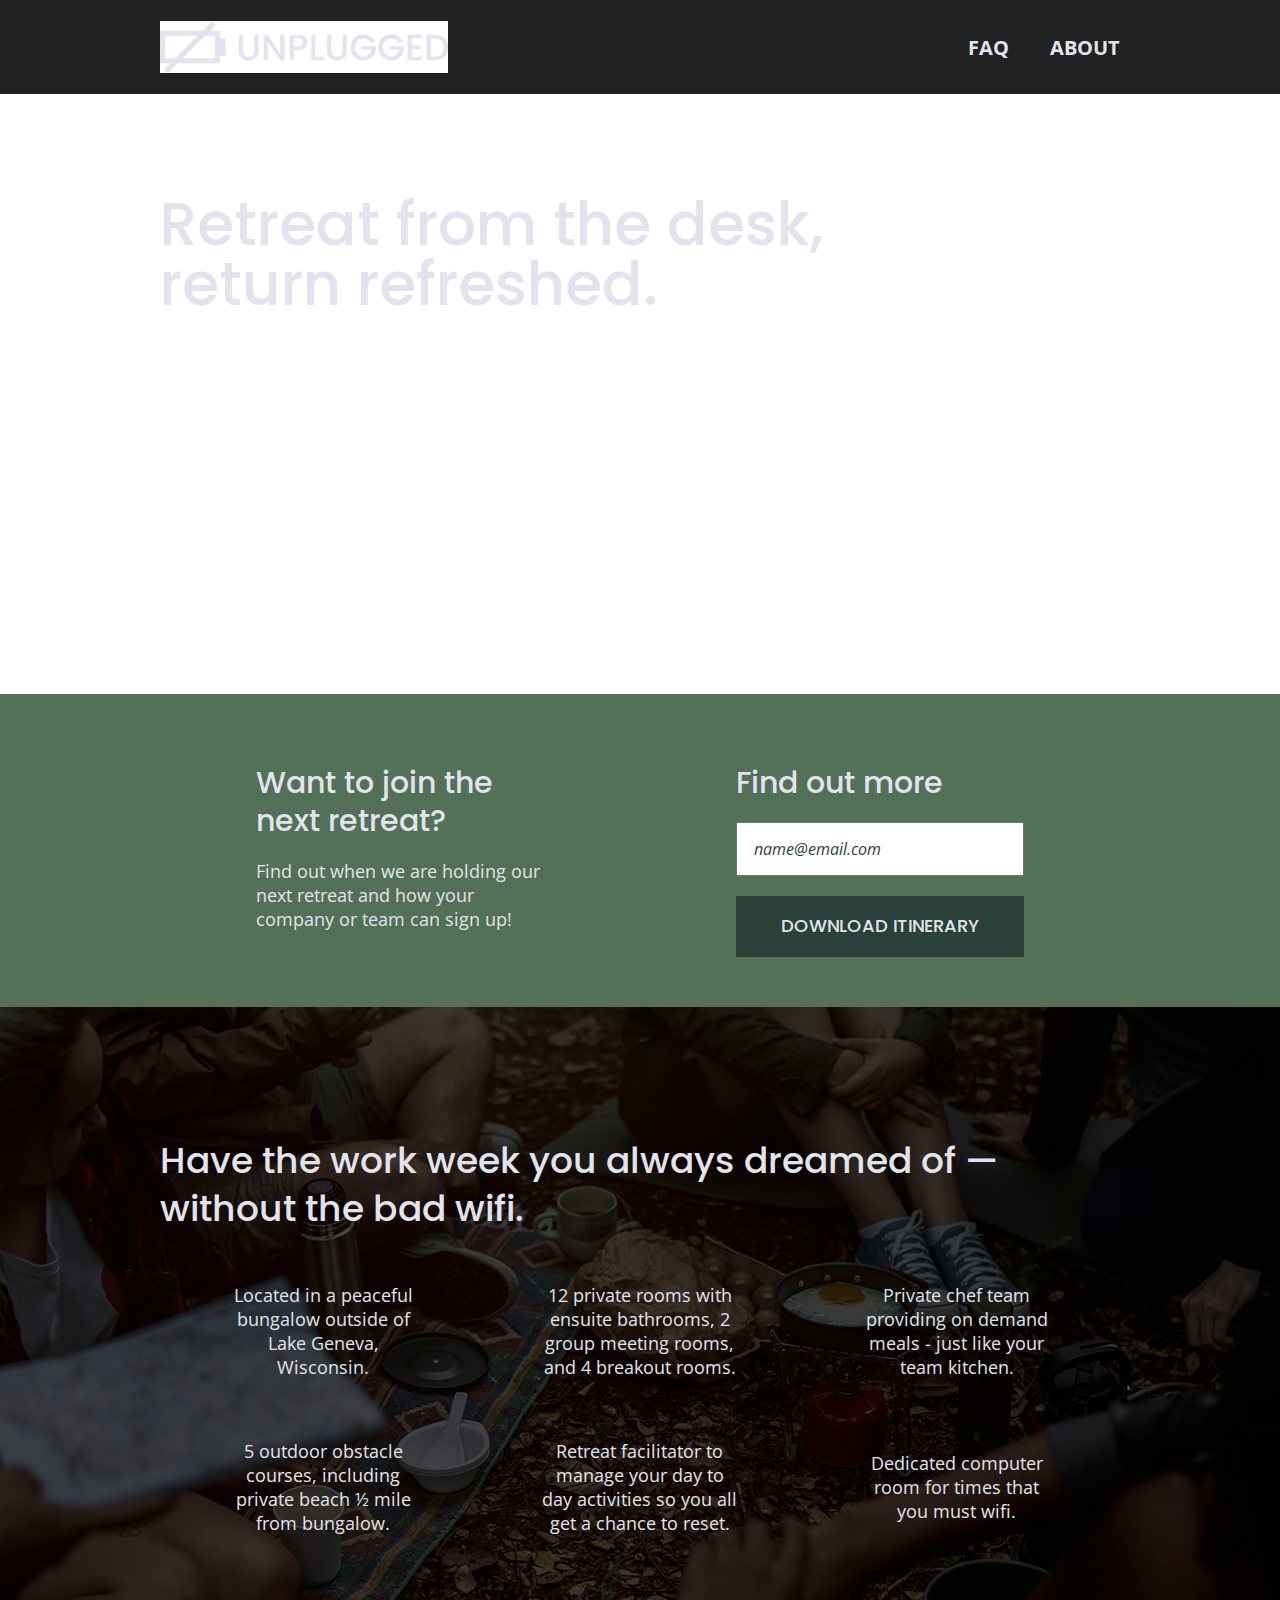
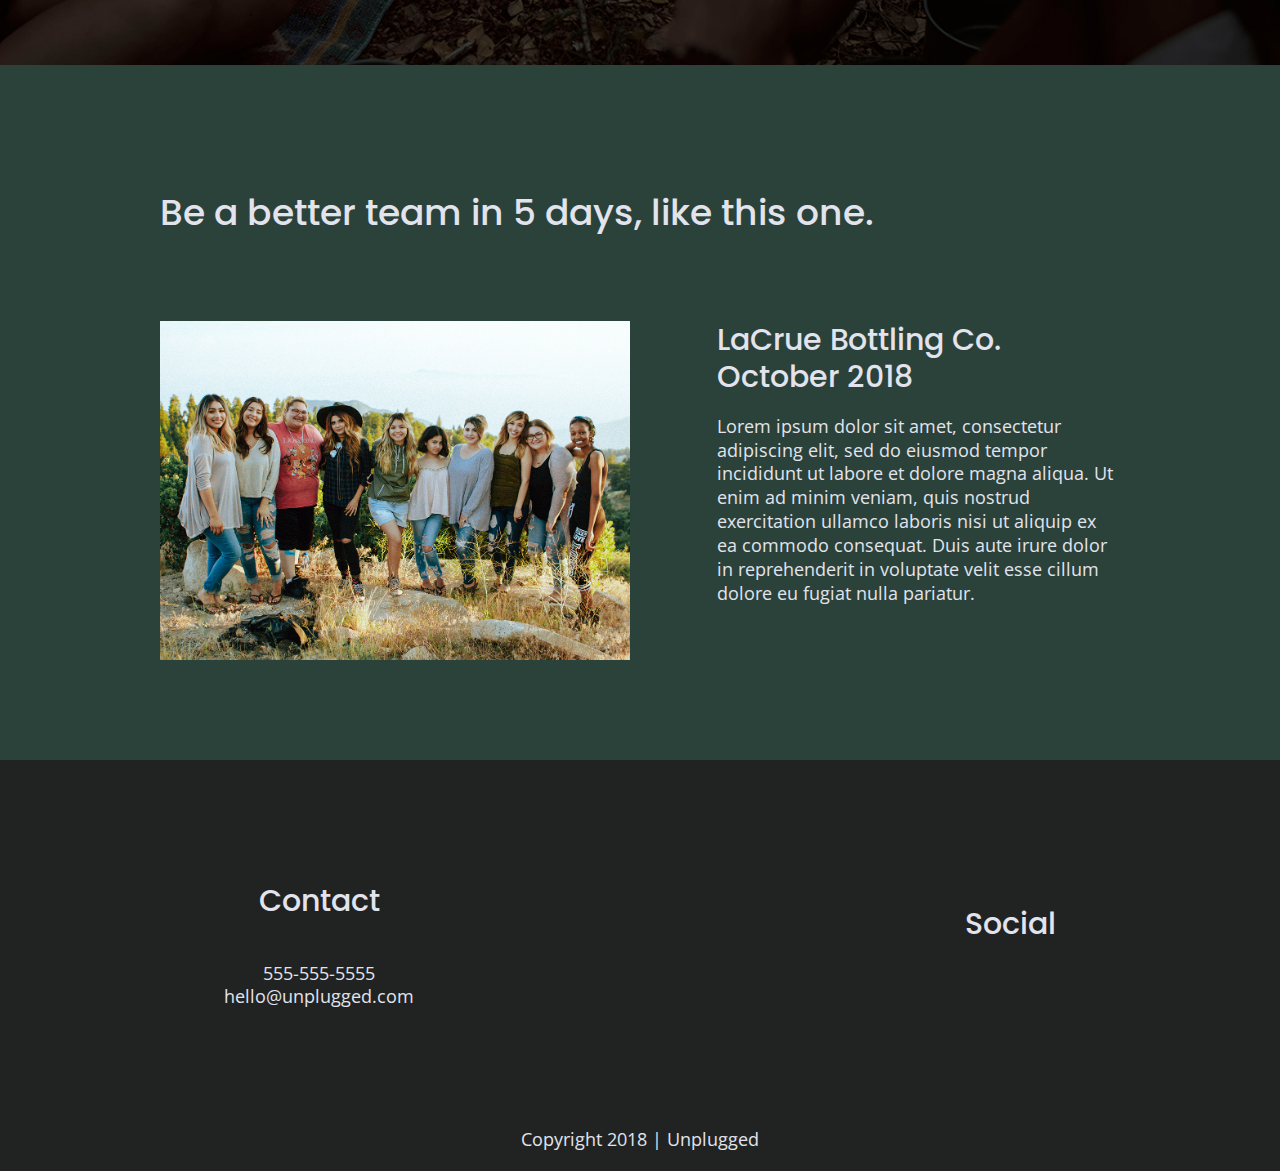
==== commit cea97dba: "Building responsive background and addon images" ====
--- a/index.html
+++ b/index.html
@@ -3,104 +3,111 @@
 
 <head>
   <meta charset="utf-8">
+  <meta http-equiv="x-ua-compatible" content="ie=edge">
   <title></title>
   <meta name="description" content="">
-  <meta name="viewport" content="width=device-width, initial-scale=1">
-
-  <meta property="og:title" content="">
-  <meta property="og:type" content="">
-  <meta property="og:url" content="">
-  <meta property="og:image" content="">
+  <meta name="viewport" content="width=device-width, initial-scale=1, shrink-to-fit=no">
 
   <link rel="manifest" href="site.webmanifest">
   <link rel="apple-touch-icon" href="icon.png">
   <!-- Place favicon.ico in the root directory -->
-
+  <!-- Google Fonts -->
+  <link href="https://fonts.googleapis.com/css?family=Open+Sans:400,700|Poppins:500,700" rel="stylesheet">
   <link rel="stylesheet" href="css/normalize.css">
   <link rel="stylesheet" href="css/main.css">
-  <!-- Google Fonts -->
-  <link href="https://fonts.googleapis.com/css?family=Open+Sans:400,700|Poppins:500,700" rel="stylesheet">
-
-  <meta name="theme-color" content="#fafafa">
 </head>
 
 <body>
+  <!--[if lte IE 9]>
+    <p class="browserupgrade">You are using an <strong>outdated</strong> browser. Please <a href="https://browsehappy.com/">upgrade your browser</a> to improve your experience and security.</p>
+  <![endif]-->
 
   <!-- Add your site or application content here -->
-<header>
-  <div class="content-wrapper">
-    <a href="#"><img src="" alt="unplugged logo"></a>
-    <div class="header-divider"></div> <!--Navigation Divider-->
-    <nav>
-      <ul>
-        <li><a href="faq/index.html" target="_blank">FAQ</a></li>
-        <li><a href="about/index.html" target="_blank">About</a></li>
-      </ul>
-    </nav>
-  </div>
+  <header>
+    <div class="content-wrapper">
+      <figure>
+        <a href="#">
+          <img src="img/unpluggedlogo.jpg" alt="unplugged logo">
+        </a>
+      </figure>
+      <div class="header-divider"></div>
+      <nav>
+        <ul>
+          <li><a href="faq/index.html" target="_blank">FAQ</a></li>
+          <li><a href="about/index.html" target="_blank">About</a></li>
+        </ul>
+      </nav>
+    </div>
+  </header>
 
-</header>
+  <main>
 
-<main> <!-- main wrapper-->
-
-  <section class="hero-area">
-    <div class="content-wrapper">
-      <h1>Retreat from the desk, and you will return refreshed</h1>
-    </div>
-  </section>
+    <section class="hero-area">
+      <div class="content-wrapper">
+        <h1>Retreat from the desk, return refreshed.</h1>
+      </div>
+    </section>
 
     <aside>
       <div class="content-wrapper">
         <div class="form-description">
           <h3>Want to join the next retreat?</h3>
-          <p>Find out when we are holding our next retreat and how your company or team can sign up!</p>
+          <p>
+            Find out when we are holding our next retreat and how your company or team can sign up!
+          </p>
         </div>
         <div class="form">
-          <h3>Find out more....</h3>
-          <input type="text" name="" value="name@email.com">
+          <h3>Find out more</h3>
+          <input type="text" name="name" value="name@email.com">
           <input type="button" value="Download Itinerary">
         </div>
-      </div>
+      </div> <!-- aside content wrapper ends -->
     </aside>
-         <!--add features contents here-->
+
     <section class="features">
       <div class="content-wrapper">
-        <h2>Have the work week you always dreamed of - without the bad wifi.</h2>
+        <h2>Have the work week you always dreamed of — without the bad wifi.</h2>
         <div class="features-items">
           <article>
-            <p class="fontawesome-icon"></p>
+            <p class="fontawesome-icon">
+            </p>
             <p class="features-item-description">
               Located in a peaceful bungalow outside of Lake Geneva, Wisconsin.
             </p>
           </article>
           <article>
-            <p class="fontawesome-icon"></p>
+            <p class="fontawesome-icon">
+            </p>
             <p class="features-item-description">
               12 private rooms with ensuite bathrooms, 2 group meeting rooms, and 4 breakout rooms.
             </p>
           </article>
           <article>
-            <p class="fontawesome-icon"></p>
+            <p class="fontawesome-icon">
+            </p>
             <p class="features-item-description">
               Private chef team providing on demand meals - just like your team kitchen.
             </p>
           </article>
           <article>
-            <p class="fontawesome-icon"></p>
+            <p class="fontawesome-icon">
+            </p>
             <p class="features-item-description">
-              5 outdoor obstacle courses including private beach ..1/2 mile from bungalow.
+              5 outdoor obstacle courses, including private beach ½ mile from bungalow.
             </p>
           </article>
           <article>
-            <p class="fontawesome-icon"></p>
+            <p class="fontawesome-icon">
+            </p>
             <p class="features-item-description">
               Retreat facilitator to manage your day to day activities so you all get a chance to reset.
             </p>
           </article>
           <article>
-            <p class="fontawesome-icon"></p>
+            <p class="fontawesome-icon">
+            </p>
             <p class="features-item-description">
-              Dedicated computer room for times that you must use wifi.
+              Dedicated computer room for times that you must wifi.
             </p>
           </article>
         </div>
@@ -109,55 +116,80 @@
 
     <section class="reviews">
       <div class="content-wrapper">
-        <h2>Be a better team in 5 days like these.</h2>
+        <h2>Be a better team in 5 days, like this one.</h2>
         <article>
+          <figure>
+              <img src="img/omar-lopez-296944-unsplash.jpg">
+          </figure>
           <div>
             <h3>LaCrue Bottling Co. October 2018</h3>
             <p>
-              Lorem ipsum dolor sit amet, consectetur adipiscing elit, sed do eiusmod tempor incididunt ut labore et dolore magna aliqua. Ut enim ad minim veniam, quis nostrud exercitation ullamco laboris nisi ut aliquip ex ea commodo consequat. Duis aute irure dolor in reprehenderit in voluptate velit esse cillum dolore eu fugiat nulla pariatur.
+              Lorem ipsum dolor sit amet, consectetur adipiscing elit, sed do eiusmod tempor incididunt ut labore et
+              dolore magna aliqua. Ut enim ad minim veniam, quis nostrud exercitation ullamco laboris nisi ut aliquip
+              ex ea commodo consequat. Duis aute irure dolor in reprehenderit in voluptate velit esse cillum dolore eu
+              fugiat nulla pariatur.
             </p>
           </div>
         </article>
       </div>
     </section>
-  
-</main> <!--End of Main Wrapper-->
 
-<footer>
-  <div class="content-wrapper">
-    <div class="footer-content">
-      <address class="contact">
-        <h4>Contact</h4>
-        <p>111-222-1234<br>hello@unplugged.com</p>
-      </address>
-      <div class="social">
-        <h4>Social</h4>
-        <div class="social-icons">
-          <p><a href="https://www.facebook.com/yoursite" target="_blank"></a></p>
-          <p><a href="https://www.twitter.com/yoursite" target="_blank"></a></p>
-          <p><a href="https://www.instagram.com/yoursite" target="_blank"></a></p>          
-                <!--other social links here-->
+  </main> <!-- main wrapper -->
+
+  <footer>
+    <div class="content-wrapper">
+      <div class="footer-content">
+        <address class="contact">
+          <h4>Contact</h4>
+          <p>
+            555-555-5555<br>
+            hello@unplugged.com
+          </p>
+        </address>
+        <div class="social">
+          <h4>Social</h4>
+          <div class="social-icons">
+            <p>
+              <a href="https://www.facebook.com/Skillcrush/" target="_blank"></a>
+            </p>
+            <p>
+              <a href="https://twitter.com/Skillcrush" target="_blank"></a>
+            </p>
+            <p>
+              <a href="https://www.instagram.com/skillcrush/" target="_blank"></a>
+            </p>
+          </div>
         </div>
-      </div>
-    </div> <!--footer contents ends-->
-  </div> <!--footer content-wrapper ends-->
+      </div> <!-- footer content ends -->
+    </div>
+    <!--footer content-wrapper ends-->
+    <div class="copyright">
+      <p>Copyright 2018 | Unplugged</p>
+    </div>
+  </footer>
 
-  <div class="copyright">
-    <p>Copyright 2020 | Unplugged</p>
-  </div>
+  <script src="js/vendor/modernizr-3.6.0.min.js"></script>
+  <script src="https://code.jquery.com/jquery-3.3.1.min.js" integrity="sha256-FgpCb/KJQlLNfOu91ta32o/NMZxltwRo8QtmkMRdAu8="
+    crossorigin="anonymous"></script>
+  <script>
+    window.jQuery || document.write('<script src="js/vendor/jquery-3.3.1.min.js"><\/script>')
 
-</footer>
-  
-  <script src="js/vendor/modernizr-3.11.2.min.js"></script>
+  </script>
   <script src="js/plugins.js"></script>
   <script src="js/main.js"></script>
 
   <!-- Google Analytics: change UA-XXXXX-Y to be your site's ID. -->
   <script>
-    window.ga = function () { ga.q.push(arguments) }; ga.q = []; ga.l = +new Date;
-    ga('create', 'UA-XXXXX-Y', 'auto'); ga('set', 'anonymizeIp', true); ga('set', 'transport', 'beacon'); ga('send', 'pageview')
+    window.ga = function () {
+      ga.q.push(arguments)
+    };
+    ga.q = [];
+    ga.l = +new Date;
+    ga('create', 'UA-XXXXX-Y', 'auto');
+    ga('send', 'pageview')
+
   </script>
-  <script src="https://www.google-analytics.com/analytics.js" async></script>
+  <script src="https://www.google-analytics.com/analytics.js" async defer></script>
 </body>
 
 </html>
--- a/css/main.css
+++ b/css/main.css
@@ -1,6 +1,5 @@
-/*! HTML5 Boilerplate v8.0.0 | MIT License | https://html5boilerplate.com/ */
+/*! HTML5 Boilerplate v6.1.0 | MIT License | https://html5boilerplate.com/ */
 
-/* main.css 2.1.0 | MIT License | https://github.com/h5bp/main.css#readme */
 /*
  * What follows is the result of much research on cross-browser styling.
  * Credit left inline and big thanks to Nicolas Gallagher, Jonathan Neal,
@@ -11,84 +10,96 @@
    Base styles: opinionated defaults
    ========================================================================== */
 
-html {
-  color: #222;
-  font-size: 1em;
-  line-height: 1.4;
-}
-
-/*
- * Remove text-shadow in selection highlight:
- * https://twitter.com/miketaylr/status/12228805301
- *
- * Vendor-prefixed and regular ::selection selectors cannot be combined:
- * https://stackoverflow.com/a/16982510/7133471
- *
- * Customize the background color to match your design.
- */
-
-::-moz-selection {
-  background: #b3d4fc;
-  text-shadow: none;
-}
-
-::selection {
-  background: #b3d4fc;
-  text-shadow: none;
-}
-
-/*
- * A better looking default horizontal rule
- */
-
-hr {
-  display: block;
-  height: 1px;
-  border: 0;
-  border-top: 1px solid #ccc;
-  margin: 1em 0;
-  padding: 0;
-}
-
-/*
- * Remove the gap between audio, canvas, iframes,
- * images, videos and the bottom of their containers:
- * https://github.com/h5bp/html5-boilerplate/issues/440
- */
-
-audio,
-canvas,
-iframe,
-img,
-svg,
-video {
-  vertical-align: middle;
-}
-
-/*
- * Remove default fieldset styles.
- */
-
-fieldset {
-  border: 0;
-  margin: 0;
-  padding: 0;
-}
-
-/*
- * Allow only vertical resizing of textareas.
- */
-
-textarea {
-  resize: vertical;
-}
-
-/* ==========================================================================
-   Author's custom styles
-   ========================================================================== */
-   /* General Styles */
- 
    html {
+    color: #222;
+    font-size: 1em;
+    line-height: 1.4;
+  }
+  
+  /*
+   * Remove text-shadow in selection highlight:
+   * https://twitter.com/miketaylr/status/12228805301
+   *
+   * Vendor-prefixed and regular ::selection selectors cannot be combined:
+   * https://stackoverflow.com/a/16982510/7133471
+   *
+   * Customize the background color to match your design.
+   */
+  
+  ::-moz-selection {
+    background: #b3d4fc;
+    text-shadow: none;
+  }
+  
+  ::selection {
+    background: #b3d4fc;
+    text-shadow: none;
+  }
+  
+  /*
+   * A better looking default horizontal rule
+   */
+  
+  hr {
+    display: block;
+    height: 1px;
+    border: 0;
+    border-top: 1px solid #ccc;
+    margin: 1em 0;
+    padding: 0;
+  }
+  
+  /*
+   * Remove the gap between audio, canvas, iframes,
+   * images, videos and the bottom of their containers:
+   * https://github.com/h5bp/html5-boilerplate/issues/440
+   */
+  
+  audio,
+  canvas,
+  iframe,
+  img,
+  svg,
+  video {
+    vertical-align: middle;
+  }
+  
+  /*
+   * Remove default fieldset styles.
+   */
+  
+  fieldset {
+    border: 0;
+    margin: 0;
+    padding: 0;
+  }
+  
+  /*
+   * Allow only vertical resizing of textareas.
+   */
+  
+  textarea {
+    resize: vertical;
+  }
+  
+  /* ==========================================================================
+     Browser Upgrade Prompt
+     ========================================================================== */
+  
+  .browserupgrade {
+    margin: 0.2em 0;
+    background: #ccc;
+    color: #000;
+    padding: 0.2em 0;
+  }
+  
+  /* ==========================================================================
+     Author's custom styles
+     ========================================================================== */
+  
+  /* General Styles */
+   
+  html {
     font-size: 16px;
   }
    
@@ -127,6 +138,18 @@
     font-size: .875em;
     line-height: 1.285;
   }
+  
+  img {
+    border-style: none;
+  }
+   
+  img {
+   width: 100%;
+  }
+   
+  figure {
+   margin: 0;
+  }
    
   address {
    font-style: normal;
@@ -154,6 +177,14 @@
   
   header .content-wrapper {
     margin: 0;
+    display: flex;
+    justify-content: center;
+    align-items: center;
+    flex-flow: row wrap;
+  }
+  
+  header figure {
+    width: 60%;
     display: flex;
     justify-content: center;
     align-items: center;
@@ -222,12 +253,13 @@
     margin: 20px 0;
   }
   
+  
   /* -------------------- Mobile Styles - Homepage -------------------- */
   
   /* Hero Area */
- 
+  
   .hero-area {
-    background: url(../img/unplugged-retreat.jpg);
+    background: url('../img/jake-melara-30679-unsplash.jpg');
     background-size: cover;
     background-position: center;
     min-height: 500px;
@@ -238,7 +270,7 @@
   
   .hero-area h1 {
     font-size: 2.25em;
-    font-family: 'Poppins', Helvetica, Arial, sans-serif;
+    font-family: 'Poppins', Helvetica, Arial, sans-serif; 
     font-weight: 500; 
     line-height: 1.2; 
   }
@@ -282,7 +314,7 @@
   /* Features */
   
   .features {
-    background: url('../img/unplugged-retreat-features.jpg');
+    background: url('../img/rawpixel-800820-unsplash1.jpg');
     background-size: cover;
     background-position: center;
     display: flex;
@@ -488,12 +520,12 @@
     h2 {
       font-size: 2.25em;
       line-height: 1.333;
-  }
-  
-  h3 {
-      font-size: 1.5em;
-      line-height: 1.25;
-  }
+    }
+  
+    h3 {
+        font-size: 1.5em;
+        line-height: 1.25;
+    }
   
     /* Header */
     header {
@@ -522,6 +554,10 @@
       display: none;
     }
     /* Hero Area */
+  
+    .hero-area {
+      min-height: 600px;
+    }
   
     .hero-area h1 {
       font-size: 3em;
@@ -571,6 +607,7 @@
       width: 85%;
     }
   
+    .reviews article figure,
     .reviews article div {
       width: 49%;
     }
@@ -578,7 +615,7 @@
     .reviews h3 {
       width: 75%;
       margin: 0;
-  }
+    }
     /* Footer */
     footer .content-wrapper {
       width: 65%;
@@ -688,7 +725,7 @@
     /* Hero */
     .hero-area h1 {
       font-size: 3.75em;
-      width: 60%;
+      width: 80%;
   }
   
     /* Aside */
@@ -707,6 +744,7 @@
   
     /* Features */
   
+  
     .features h2 {
       width: 90%;
     }
@@ -716,13 +754,12 @@
     }
     
     /* Reviews */
-  
-    .reviews h2 {
-      padding-bottom: 50px; 
-    }
-    
     .reviews article div {
       width: 42%;
+    }
+  
+    .reviews h2 {
+      padding-bottom: 50px;
     }
   
     footer h4 {
@@ -822,4 +859,4 @@
     h3 {
       page-break-after: avoid;
     }
-  }+  }
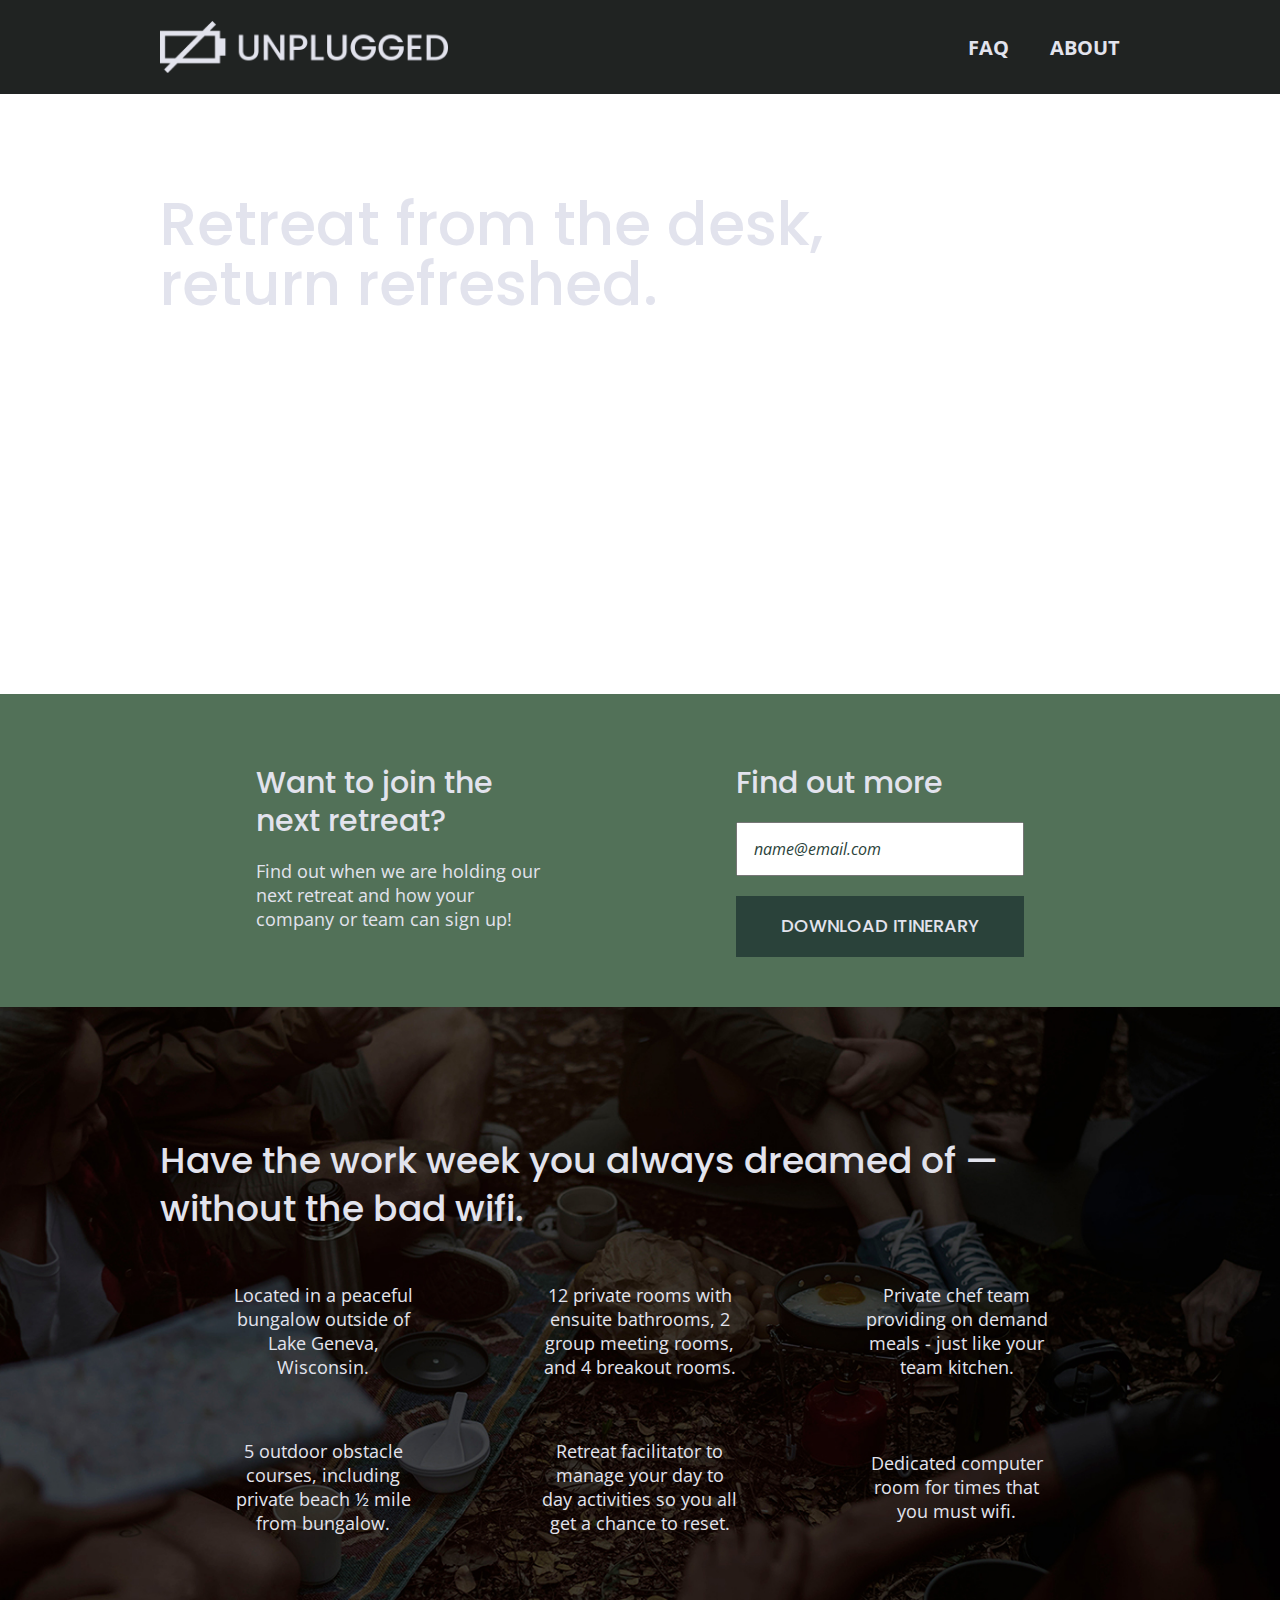
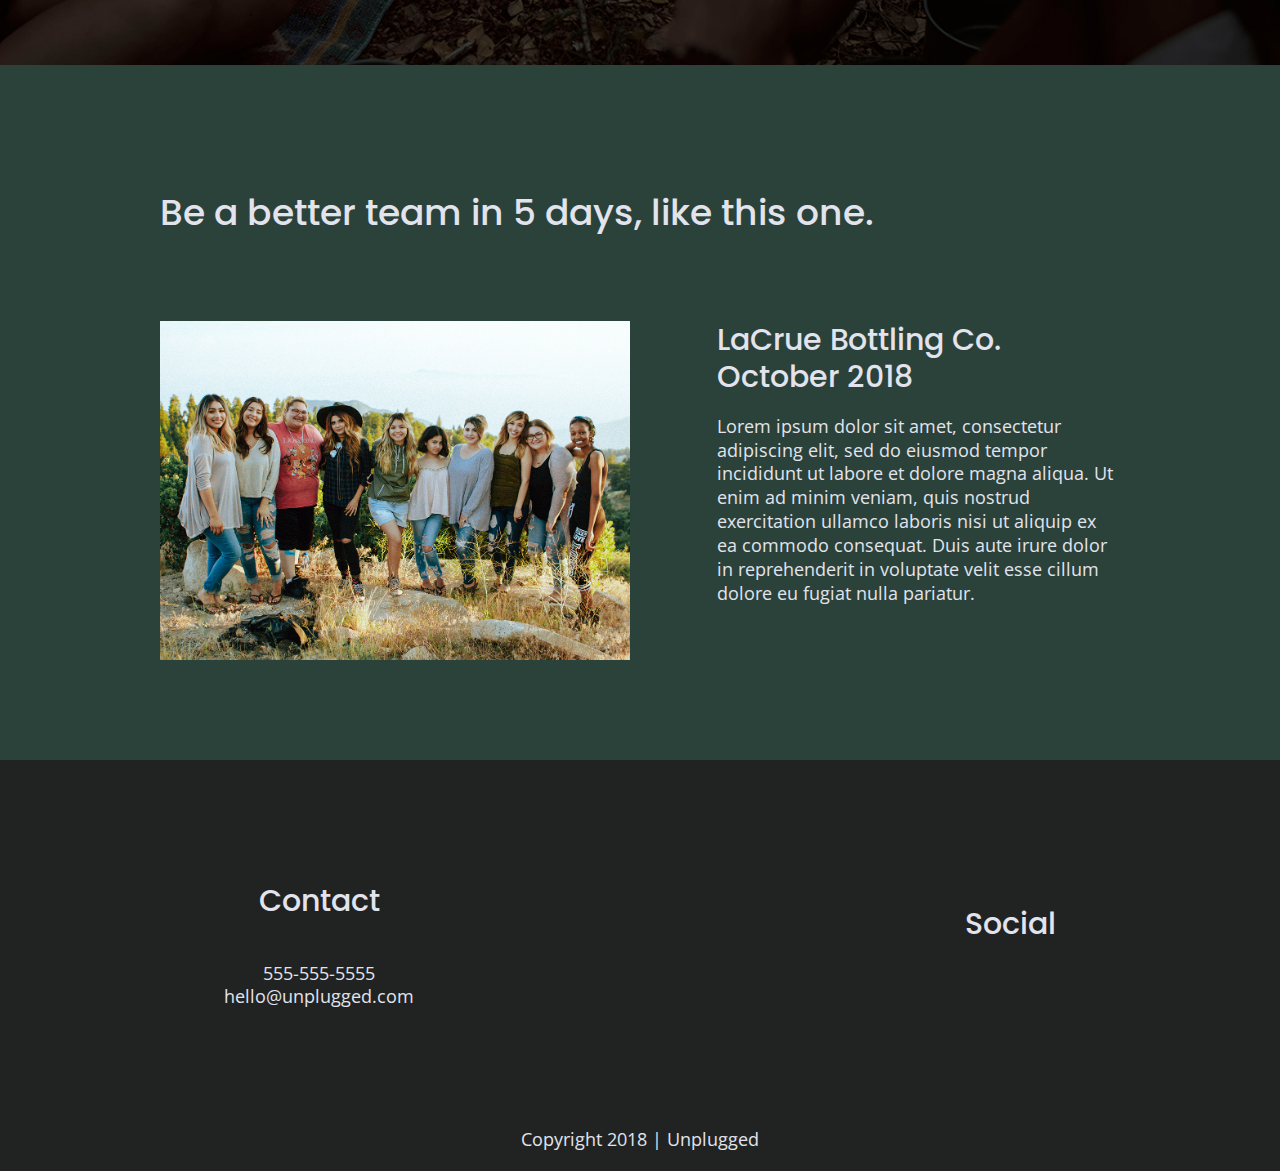
==== commit d1ca8b5f: "Adding Font Awesome icons features to unplugged-retreat" ====
--- a/index.html
+++ b/index.html
@@ -15,6 +15,8 @@
   <link href="https://fonts.googleapis.com/css?family=Open+Sans:400,700|Poppins:500,700" rel="stylesheet">
   <link rel="stylesheet" href="css/normalize.css">
   <link rel="stylesheet" href="css/main.css">
+  <!--FontAwesome CDN version 5.14-->
+  <link rel="stylesheet" href="https://use.fontawesome.com/releases/v5.14.0/css/all.css" integrity="sha384-HzLeBuhoNPvSl5KYnjx0BT+WB0QEEqLprO+NBkkk5gbc67FTaL7XIGa2w1L0Xbgc" crossorigin="anonymous">
 </head>
 
 <body>
@@ -70,6 +72,7 @@
         <div class="features-items">
           <article>
             <p class="fontawesome-icon">
+              <i class="fas fa-campground"></i>
             </p>
             <p class="features-item-description">
               Located in a peaceful bungalow outside of Lake Geneva, Wisconsin.
@@ -77,6 +80,7 @@
           </article>
           <article>
             <p class="fontawesome-icon">
+              <i class="fas fa-bed"></i>
             </p>
             <p class="features-item-description">
               12 private rooms with ensuite bathrooms, 2 group meeting rooms, and 4 breakout rooms.
@@ -84,6 +88,7 @@
           </article>
           <article>
             <p class="fontawesome-icon">
+              <i class="fas fa-utensils"></i>
             </p>
             <p class="features-item-description">
               Private chef team providing on demand meals - just like your team kitchen.
@@ -91,6 +96,7 @@
           </article>
           <article>
             <p class="fontawesome-icon">
+              <i class="fas fa-shoe-prints"></i>
             </p>
             <p class="features-item-description">
               5 outdoor obstacle courses, including private beach ½ mile from bungalow.
@@ -98,6 +104,7 @@
           </article>
           <article>
             <p class="fontawesome-icon">
+              <i class="far fa-smile"></i>
             </p>
             <p class="features-item-description">
               Retreat facilitator to manage your day to day activities so you all get a chance to reset.
@@ -105,6 +112,7 @@
           </article>
           <article>
             <p class="fontawesome-icon">
+              <i class="fas fa-wifi"></i>
             </p>
             <p class="features-item-description">
               Dedicated computer room for times that you must wifi.
--- a/css/main.css
+++ b/css/main.css
@@ -138,10 +138,8 @@
     font-size: .875em;
     line-height: 1.285;
   }
-  
-  img {
-    border-style: none;
-  }
+ 
+  
    
   img {
    width: 100%;
@@ -338,6 +336,11 @@
     flex-flow: row wrap;
   }
   
+  .features i {
+    font-size: 3.75em;
+    margin-bottom: 40px;
+
+  }
   .features p {
     text-align: center;
     margin: 0;
@@ -660,6 +663,10 @@
     .mission-content p {
       width: 45%;
     }
+
+    .map figure {
+      padding-bottom: 45.5%;
+    }
   
     .contact-section .content-wrapper h2 {
       width: 80%;
@@ -674,7 +681,21 @@
     .contact-content h4 {
       font-size: 1.5em;
     }
-  
+    .map figure {
+      width: 100%;
+      height: 0; 
+      padding-bottom: 125%; 
+      overflow: hidden;
+      position: relative;
+  }
+   
+    .map iframe {
+      width: 100%;
+      height: 100%;
+      position: absolute; 
+      top: 0; 
+      left: 0; 
+  }
     /* ==========================================================================
      FAQ Page
      ========================================================================== */
@@ -769,7 +790,10 @@
     /* ==========================================================================
     About Page
     ========================================================================== */
-  
+    .map figure {
+      padding-bottom: 37.5%;
+    }    
+    
     .mission h2,
     .contact-section .content-wrapper h2 {
         width: 95%;
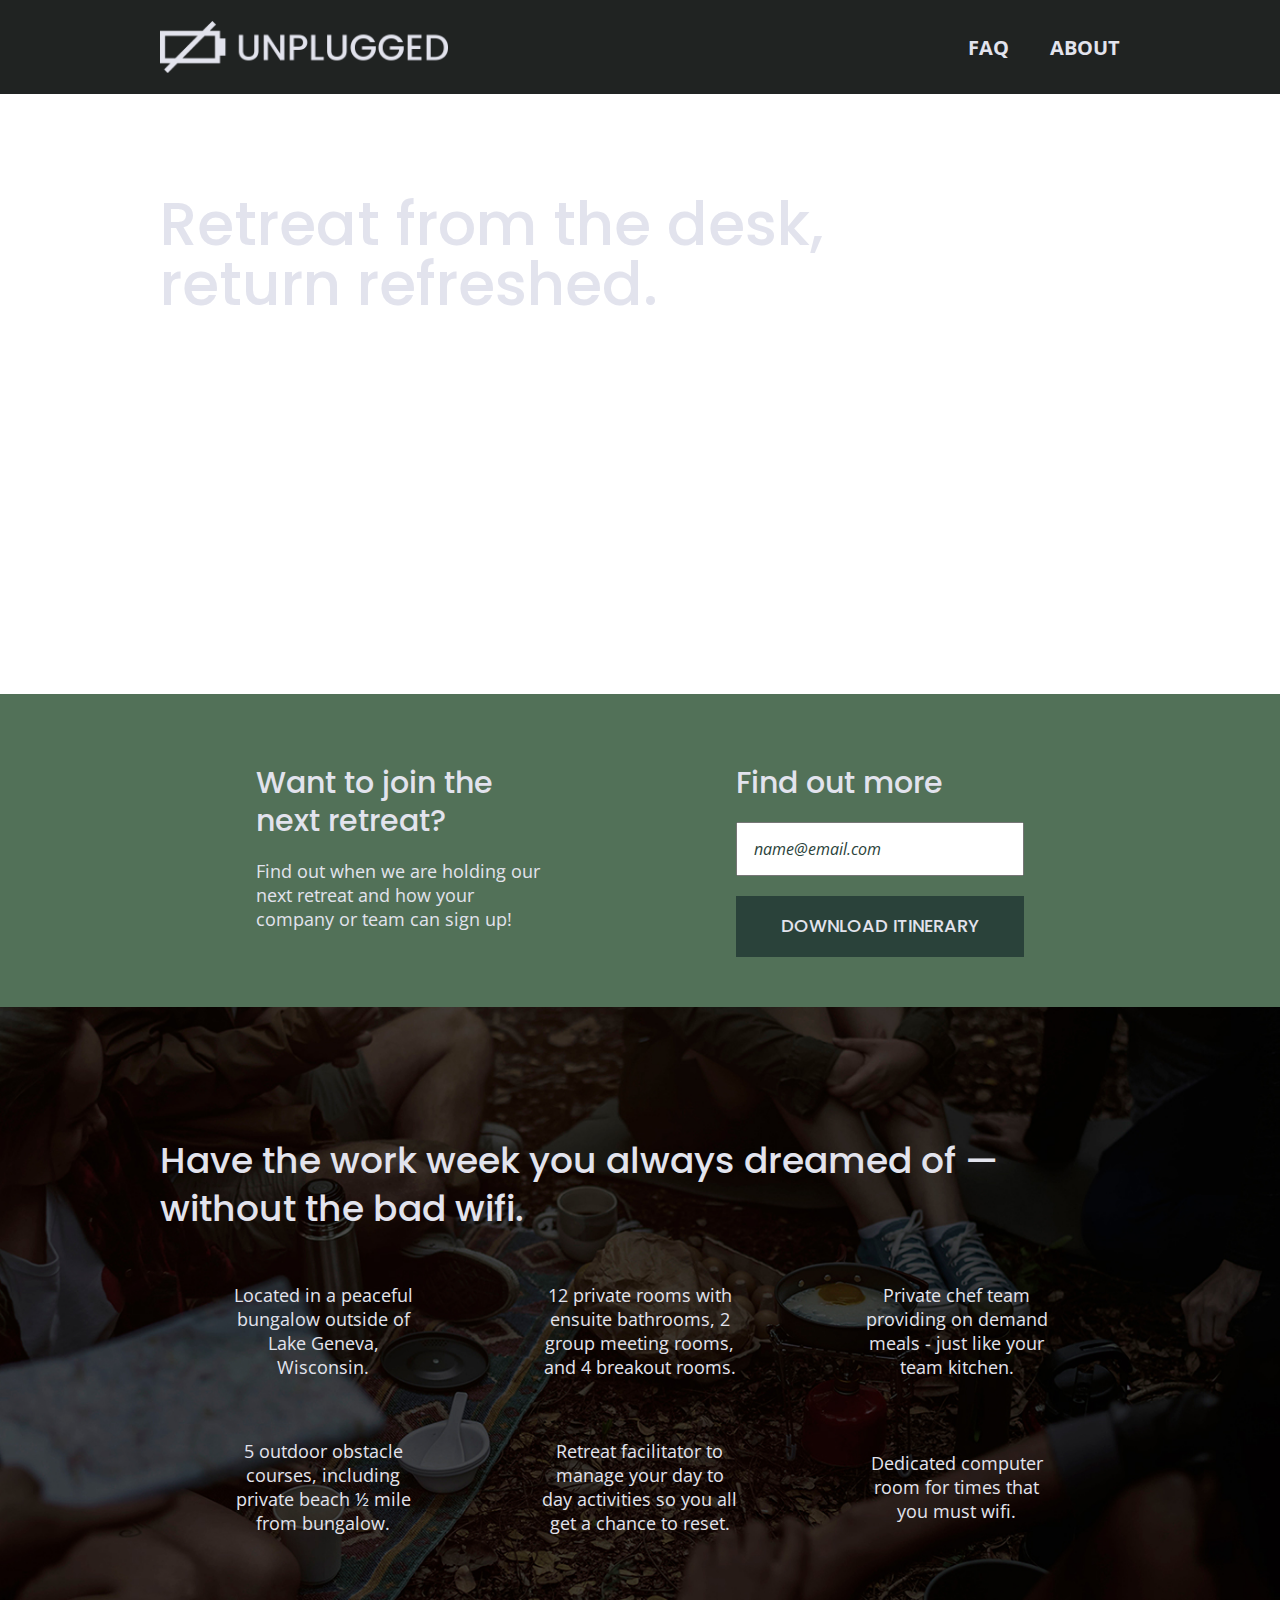
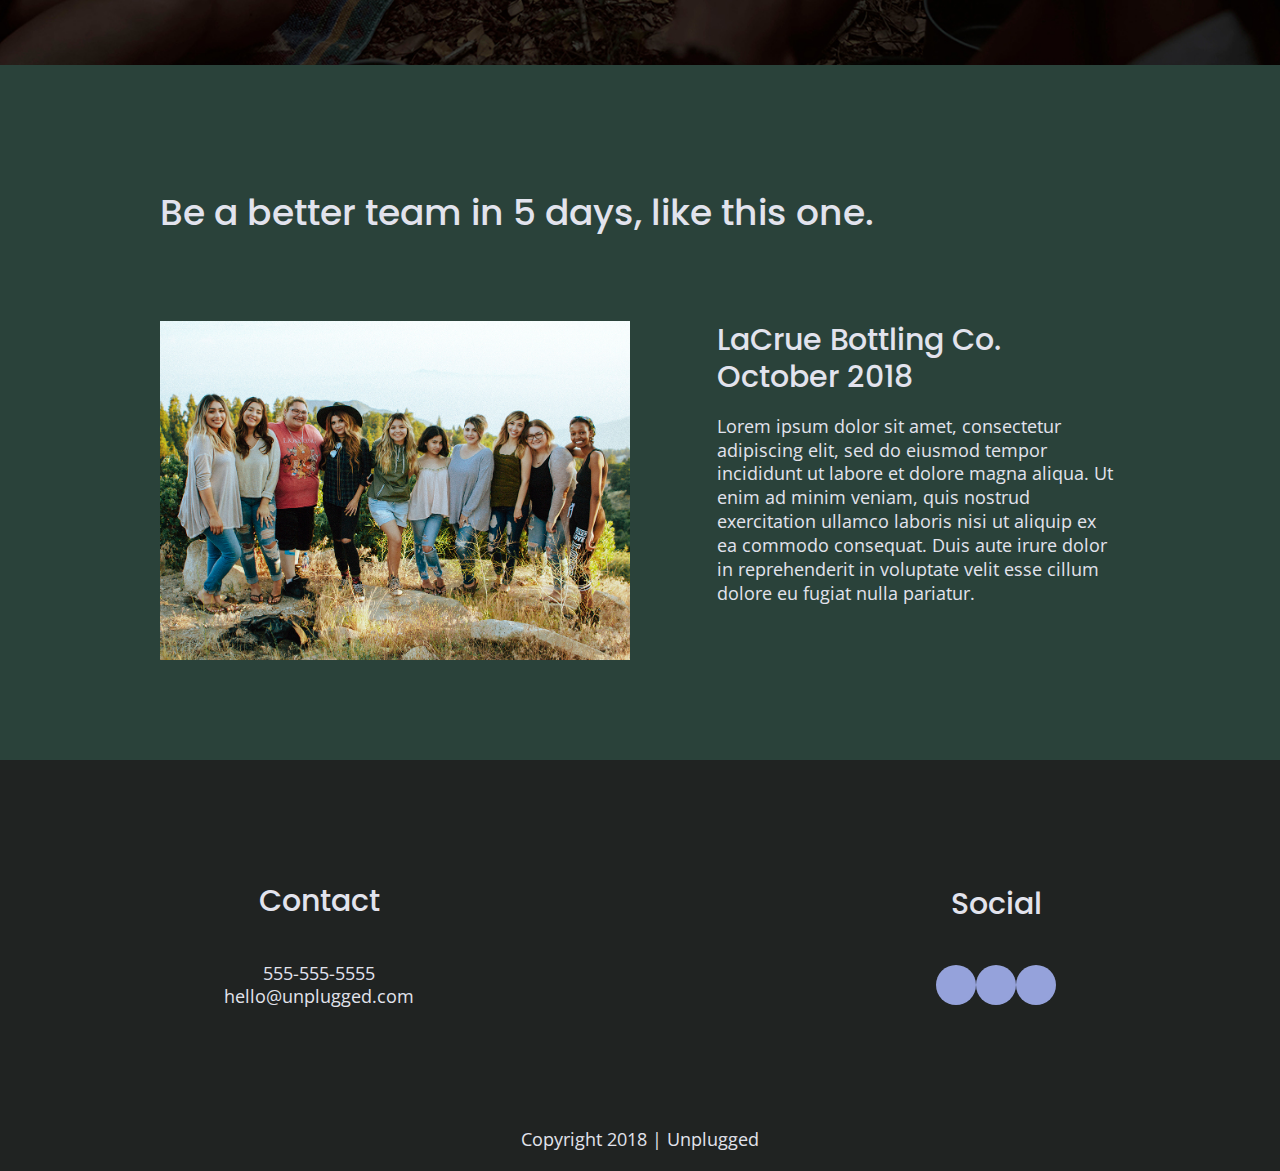
==== commit b94b8dcb: "Adding needed icons to webpage" ====
--- a/index.html
+++ b/index.html
@@ -158,13 +158,13 @@
           <h4>Social</h4>
           <div class="social-icons">
             <p>
-              <a href="https://www.facebook.com/Skillcrush/" target="_blank"></a>
-            </p>
-            <p>
-              <a href="https://twitter.com/Skillcrush" target="_blank"></a>
-            </p>
-            <p>
-              <a href="https://www.instagram.com/skillcrush/" target="_blank"></a>
+              <a href="https://www.facebook.com/Skillcrush/" target="_blank"><i class="fab fa-facebook-square"></i></a>
+            </p>
+            <p>
+              <a href="https://twitter.com/Skillcrush" target="_blank"><i class="fab fa-twitter-square"></i></a>
+            </p>
+            <p>
+              <a href="https://www.instagram.com/skillcrush/" target="_blank"><i class="fab fa-instagram-square"></i></a>
             </p>
           </div>
         </div>
--- a/css/main.css
+++ b/css/main.css
@@ -224,6 +224,7 @@
   
   footer p {
     margin: 0;
+    
   }
   
   footer .content-wrapper {
@@ -245,6 +246,15 @@
     display: flex;
     justify-content: center;
     align-items: center;
+    background-color: #95a2db;
+    border-radius: 50%;
+    width: 40px;
+    height: 40px;
+  }
+
+  footer .social p i {
+    font-size: 1.5em;
+   
   }
   
   footer .copyright {
@@ -335,7 +345,7 @@
     align-items: center;
     flex-flow: row wrap;
   }
-  
+
   .features i {
     font-size: 3.75em;
     margin-bottom: 40px;
